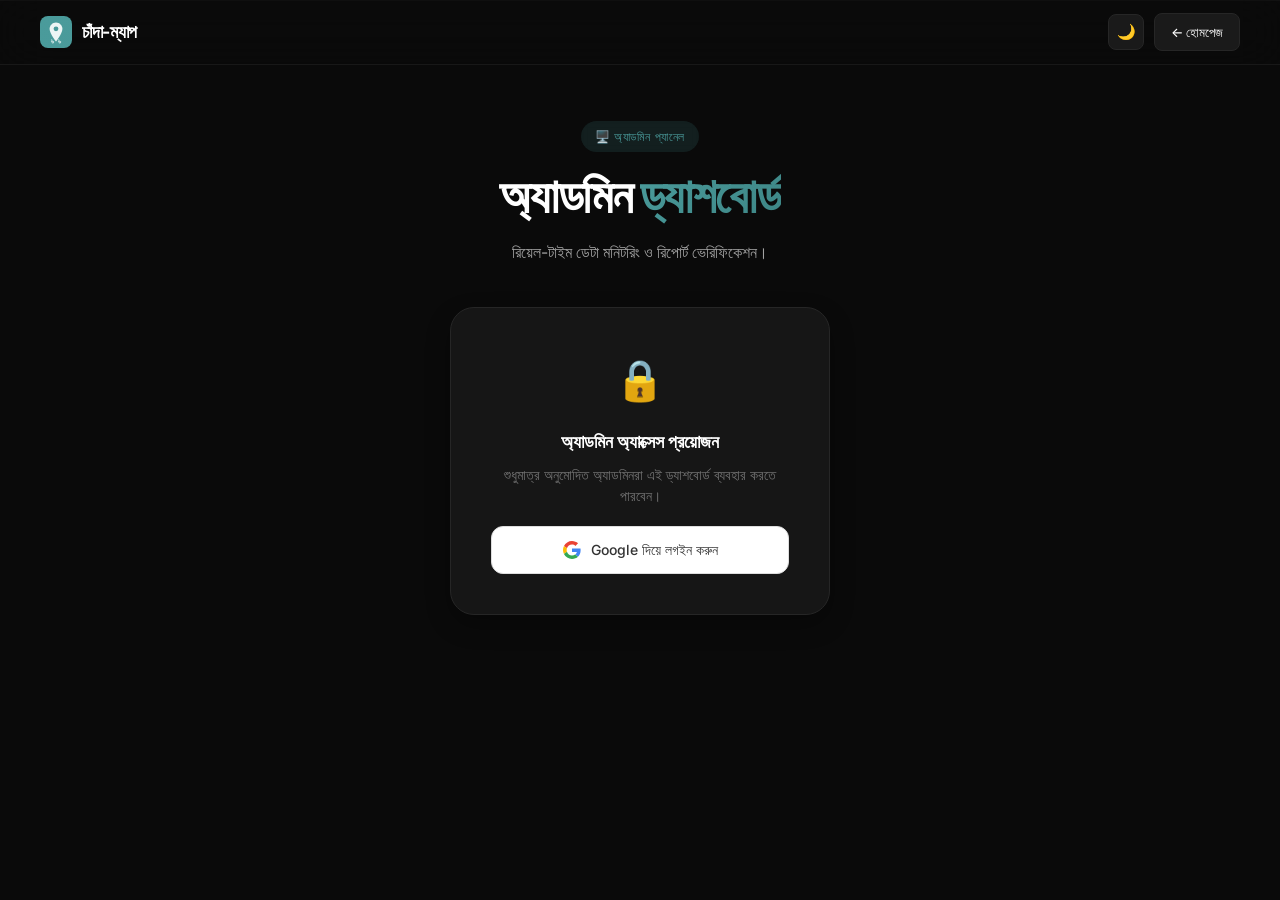
==== admin.html @ 6f2c5473 "feat: add 4 interactive satirical features + fix index.html URLs" ====
<!DOCTYPE html>
<html lang="bn" data-theme="dark">

<head>
    <meta charset="UTF-8">
    <meta name="viewport" content="width=device-width, initial-scale=1.0">
    <title>অ্যাডমিন ড্যাশবোর্ড | চাঁদা-ম্যাপ</title>
    <meta name="robots" content="noindex, nofollow">
    <link rel="stylesheet" href="styles.css">
    <link rel="icon"
        href="data:image/svg+xml,<svg xmlns='http://www.w3.org/2000/svg' viewBox='0 0 100 100'><text y='.9em' font-size='90'>📍</text></svg>">
</head>

<body>

    <!-- Nav -->
    <nav class="navbar" id="navbar">
        <div class="nav-inner">
            <a href="./" class="nav-logo">
                <svg class="brand-logo" width="32" height="32" viewBox="0 0 40 40" fill="none"
                    xmlns="http://www.w3.org/2000/svg">
                    <defs>
                        <linearGradient id="logoGrad" x1="0" y1="0" x2="40" y2="40">
                            <stop offset="0%" stop-color="#4a9b9b" />
                            <stop offset="100%" stop-color="#3d8585" />
                        </linearGradient>
                    </defs>
                    <rect width="40" height="40" rx="10" fill="url(#logoGrad)" />
                    <path d="M20 8C15.6 8 12 11.6 12 16c0 6 8 16 8 16s8-10 8-16c0-4.4-3.6-8-8-8z" fill="white"
                        opacity="0.9" />
                    <circle cx="20" cy="16" r="3" fill="url(#logoGrad)" />
                    <text x="14" y="35" font-family="Inter,sans-serif" font-size="10" font-weight="700" fill="white"
                        opacity="0.8">৳</text>
                    <text x="22" y="35" font-family="Inter,sans-serif" font-size="10" font-weight="700" fill="white"
                        opacity="0.8">৳</text>
                </svg>
                চাঁদা-ম্যাপ
            </a>
            <div class="nav-right">
                <button class="theme-toggle" id="themeToggle" title="থিম পরিবর্তন">🌙</button>
                <a href="./" class="btn-secondary" style="padding:8px 16px;font-size:13px">← হোমপেজ</a>
            </div>
        </div>
    </nav>

    <!-- Dashboard -->
    <section class="dashboard-section" id="dashboard" style="padding-top:120px">
        <div class="container">
            <div class="dashboard-header">
                <span class="section-tag">🖥️ অ্যাডমিন প্যানেল</span>
                <h1 class="section-title">অ্যাডমিন <span class="text-gradient">ড্যাশবোর্ড</span></h1>
                <p class="section-desc" style="margin:0 auto">রিয়েল-টাইম ডেটা মনিটরিং ও রিপোর্ট ভেরিফিকেশন।</p>
            </div>

            <!-- Auth Gate -->
            <div id="adminAuthOverlay" class="admin-auth-overlay">
                <div class="admin-auth-card">
                    <div class="admin-auth-icon">🔒</div>
                    <h3>অ্যাডমিন অ্যাক্সেস প্রয়োজন</h3>
                    <p>শুধুমাত্র অনুমোদিত অ্যাডমিনরা এই ড্যাশবোর্ড ব্যবহার করতে পারবেন।</p>
                    <button id="googleLoginBtn" class="btn-google">
                        <svg width="18" height="18" viewBox="0 0 48 48">
                            <path fill="#EA4335"
                                d="M24 9.5c3.54 0 6.71 1.22 9.21 3.6l6.85-6.85C35.9 2.38 30.47 0 24 0 14.62 0 6.51 5.38 2.56 13.22l7.98 6.19C12.43 13.72 17.74 9.5 24 9.5z" />
                            <path fill="#4285F4"
                                d="M46.98 24.55c0-1.57-.15-3.09-.38-4.55H24v9.02h12.94c-.58 2.96-2.26 5.48-4.78 7.18l7.73 6c4.51-4.18 7.09-10.36 7.09-17.65z" />
                            <path fill="#FBBC05"
                                d="M10.53 28.59c-.48-1.45-.76-2.99-.76-4.59s.27-3.14.76-4.59l-7.98-6.19C.92 16.46 0 20.12 0 24c0 3.88.92 7.54 2.56 10.78l7.97-6.19z" />
                            <path fill="#34A853"
                                d="M24 48c6.48 0 11.93-2.13 15.89-5.81l-7.73-6c-2.15 1.45-4.92 2.3-8.16 2.3-6.26 0-11.57-4.22-13.47-9.91l-7.98 6.19C6.51 42.62 14.62 48 24 48z" />
                        </svg>
                        Google দিয়ে লগইন করুন
                    </button>
                    <p id="adminAuthError" class="auth-error-msg"></p>
                </div>
            </div>

            <!-- Dashboard content -->
            <div class="dashboard-layout locked" id="dashboardLayout">
                <div class="dash-admin-bar">
                    <div class="admin-user-info" id="adminUserInfo">
                        <img id="adminAvatar" src="" alt="" class="admin-avatar">
                        <span id="adminName"></span>
                    </div>
                    <button id="adminLogoutBtn" class="btn-logout">🚪 লগআউট</button>
                </div>

                <div class="kpi-grid" id="kpiGrid">
                    <div class="kpi-card green">
                        <div class="kpi-label">মোট রিপোর্ট</div>
                        <div class="kpi-value" id="kpiTotal">০</div>
                    </div>
                    <div class="kpi-card yellow">
                        <div class="kpi-label">পেন্ডিং</div>
                        <div class="kpi-value" id="kpiPending">০</div>
                    </div>
                    <div class="kpi-card green">
                        <div class="kpi-label">অ্যাপ্রুভড</div>
                        <div class="kpi-value" id="kpiApproved">০</div>
                    </div>
                    <div class="kpi-card red">
                        <div class="kpi-label">রিজেক্টেড</div>
                        <div class="kpi-value" id="kpiRejected">০</div>
                    </div>
                </div>

                <div class="filter-tabs">
                    <button class="filter-tab active" data-filter="all">সবগুলো</button>
                    <button class="filter-tab" data-filter="pending">⏳ পেন্ডিং</button>
                    <button class="filter-tab" data-filter="approved">✅ অ্যাপ্রুভড</button>
                    <button class="filter-tab" data-filter="rejected">❌ রিজেক্টেড</button>
                </div>

                <div class="dash-table-wrapper">
                    <div class="dash-table-scroll">
                        <table class="dash-table" id="reportsTable">
                            <thead>
                                <tr>
                                    <th>সময়</th>
                                    <th>লোকেশন</th>
                                    <th>ধরন</th>
                                    <th>ডিমান্ড</th>
                                    <th>বিবরণ</th>
                                    <th>মুড</th>
                                    <th>স্ট্যাটাস</th>
                                    <th>অ্যাকশন</th>
                                </tr>
                            </thead>
                            <tbody id="reportsBody">
                                <tr>
                                    <td colspan="8" style="text-align:center;padding:40px;color:var(--text-tertiary)">
                                        ডেটা লোড হচ্ছে...</td>
                                </tr>
                            </tbody>
                        </table>
                    </div>
                </div>
            </div>
        </div>
    </section>

    <!-- Edit Modal -->
    <div class="modal-overlay" id="editModal">
        <div class="modal-card">
            <div class="modal-header">
                <h3>✏️ রিপোর্ট এডিট করুন</h3>
                <button class="modal-close" id="editModalClose">✕</button>
            </div>
            <form id="editForm">
                <input type="hidden" id="editId">
                <div class="form-group"><label>📍 লোকেশন</label><input type="text" id="editLocation" required></div>
                <div class="form-group"><label>👤 ধরন</label>
                    <select id="editType" required>
                        <option value="ট্রাফিক পুলিশ">ট্রাফিক পুলিশ</option>
                        <option value="পলিটিক্যাল ক্যাডার">পলিটিক্যাল ক্যাডার</option>
                        <option value="লোকাল সিন্ডিকেট">লোকাল সিন্ডিকেট</option>
                        <option value="পাতি মাস্তান">পাতি মাস্তান</option>
                    </select>
                </div>
                <div class="form-group"><label>💰 ডিমান্ড (BDT)</label><input type="number" id="editRate" min="0"
                        required></div>
                <div class="form-group"><label>📝 বিবরণ</label><textarea id="editDescription" rows="2"></textarea></div>
                <div class="form-group"><label>😤 মুড</label>
                    <select id="editMood" required>
                        <option value="green">🟢 গ্রিন</option>
                        <option value="yellow">🟡 ইয়েলো</option>
                        <option value="red">🔴 রেড</option>
                    </select>
                </div>
                <div class="form-group"><label>📋 স্ট্যাটাস</label>
                    <select id="editStatus" required>
                        <option value="pending">⏳ পেন্ডিং</option>
                        <option value="approved">✅ অ্যাপ্রুভড</option>
                        <option value="rejected">❌ রিজেক্টেড</option>
                    </select>
                </div>
                <div class="modal-actions">
                    <button type="button" class="btn-secondary" id="editCancelBtn">বাতিল</button>
                    <button type="submit" class="btn-primary">💾 সেভ করুন</button>
                </div>
            </form>
        </div>
    </div>

    <!-- Toast -->
    <div class="toast" id="toast"><span class="toast-icon">✅</span><span class="toast-msg" id="toastMsg">Success</span>
    </div>

    <!-- Firebase SDK -->
    <script src="https://www.gstatic.com/firebasejs/10.12.0/firebase-app-compat.js"></script>
    <script src="https://www.gstatic.com/firebasejs/10.12.0/firebase-auth-compat.js"></script>
    <script src="https://www.gstatic.com/firebasejs/10.12.0/firebase-firestore-compat.js"></script>
    <script src="firebase.js"></script>
    <script src="admin.js"></script>
</body>

</html>
---- styles.css ----
@import url('https://fonts.googleapis.com/css2?family=Inter:wght@300;400;500;600;700;800&display=swap');

/* ===== DESIGN TOKENS ===== */
:root {
    --bg-primary: #0a0a0a;
    --bg-secondary: #111111;
    --bg-tertiary: #1a1a1a;
    --bg-card: #161616;
    --bg-card-hover: #1e1e1e;
    --text-primary: #ffffff;
    --text-secondary: #a3a3a3;
    --text-tertiary: #737373;
    --accent: #4a9b9b;
    --accent-hover: #5fb3b3;
    --accent-dim: rgba(74, 155, 155, 0.15);
    --border: #262626;
    --border-hover: #404040;
    --gradient-primary: linear-gradient(135deg, #4a9b9b 0%, #3d8585 100%);
    --shadow-sm: 0 1px 2px rgba(0, 0, 0, 0.5);
    --shadow-md: 0 4px 12px rgba(0, 0, 0, 0.4);
    --shadow-lg: 0 10px 25px rgba(0, 0, 0, 0.3);
    --shadow-glow: 0 0 40px rgba(74, 155, 155, 0.15);
    --neon-green: #39ff14;
    --neon-green-dim: rgba(57, 255, 20, 0.12);
    --danger-red: #ff2d2d;
    --danger-red-dim: rgba(255, 45, 45, 0.12);
    --warning-yellow: #ffc107;
    --warning-yellow-dim: rgba(255, 193, 7, 0.12);
    --font-body: 'Inter', -apple-system, BlinkMacSystemFont, 'Segoe UI', sans-serif;
    --radius-sm: 8px;
    --radius-md: 12px;
    --radius-lg: 16px;
    --radius-xl: 24px;
    --transition: 300ms cubic-bezier(0.4, 0, 0.2, 1);
}

html[data-theme="light"] {
    --bg-primary: #f0f0f0;
    --bg-secondary: #e8e8e8;
    --bg-tertiary: #e0e0e0;
    --bg-card: #ffffff;
    --bg-card-hover: #f5f5f5;
    --text-primary: #1a1a1a;
    --text-secondary: #4a4a4a;
    --text-tertiary: #6b6b6b;
    --accent: #1a1a1a;
    --accent-hover: #333333;
    --accent-dim: rgba(26, 26, 26, 0.08);
    --border: #d0d0d0;
    --border-hover: #b0b0b0;
    --gradient-primary: linear-gradient(135deg, #1a1a1a 0%, #333333 100%);
    --shadow-sm: 0 1px 3px rgba(0, 0, 0, 0.06);
    --shadow-md: 0 4px 12px rgba(0, 0, 0, 0.08);
    --shadow-lg: 0 10px 30px rgba(0, 0, 0, 0.1);
    --shadow-glow: none;
    --neon-green: #0d9e00;
    --neon-green-dim: rgba(13, 158, 0, 0.1);
    --danger-red: #d32f2f;
    --danger-red-dim: rgba(211, 47, 47, 0.1);
    --warning-yellow: #e6a800;
    --warning-yellow-dim: rgba(230, 168, 0, 0.1);
}

/* ===== RESET ===== */
*,
*::before,
*::after {
    margin: 0;
    padding: 0;
    box-sizing: border-box
}

html {
    scroll-behavior: smooth;
    overflow-x: hidden
}

body {
    font-family: var(--font-body);
    background: var(--bg-primary);
    color: var(--text-primary);
    line-height: 1.6;
    -webkit-font-smoothing: antialiased;
    overflow-x: hidden;
    transition: background var(--transition), color var(--transition)
}

a {
    color: var(--accent);
    text-decoration: none;
    transition: color var(--transition)
}

a:hover {
    color: var(--accent-hover)
}

img {
    max-width: 100%;
    height: auto;
    display: block
}

::-webkit-scrollbar {
    width: 6px
}

::-webkit-scrollbar-track {
    background: transparent
}

::-webkit-scrollbar-thumb {
    background: var(--border);
    border-radius: 3px
}

::selection {
    background: var(--accent);
    color: white
}

/* ===== SCROLL REVEAL ===== */
.reveal {
    opacity: 0;
    transform: translateY(30px);
    transition: opacity 0.7s cubic-bezier(0.16, 1, 0.3, 1), transform 0.7s cubic-bezier(0.16, 1, 0.3, 1)
}

.reveal.revealed {
    opacity: 1;
    transform: translateY(0)
}

.reveal-delay-1 {
    transition-delay: 0.1s
}

.reveal-delay-2 {
    transition-delay: 0.2s
}

.reveal-delay-3 {
    transition-delay: 0.3s
}

.reveal-delay-4 {
    transition-delay: 0.4s
}

/* ===== UTILITY ===== */
.container {
    max-width: 1200px;
    margin: 0 auto;
    padding: 0 24px
}

@media(min-width:768px) {
    .container {
        padding: 0 48px
    }
}

@media(min-width:1024px) {
    .container {
        padding: 0 64px
    }
}

.section-tag {
    display: inline-block;
    padding: 6px 14px;
    font-size: 12px;
    font-weight: 500;
    color: var(--accent);
    background: var(--accent-dim);
    border-radius: 20px;
    text-transform: uppercase;
    letter-spacing: .05em;
    margin-bottom: 16px;
    backdrop-filter: blur(4px)
}

.section-title {
    font-size: clamp(24px, 5vw, 48px);
    font-weight: 700;
    line-height: 1.15;
    letter-spacing: -.03em;
    color: var(--text-primary);
    margin-bottom: 16px
}

.section-desc {
    font-size: 16px;
    color: var(--text-secondary);
    max-width: 600px;
    line-height: 1.7
}

.text-gradient {
    background: var(--gradient-primary);
    -webkit-background-clip: text;
    -webkit-text-fill-color: transparent;
    background-clip: text
}

.glow-text-green {
    color: var(--neon-green)
}

.glow-text-red {
    color: var(--danger-red)
}

/* ===== NAVIGATION ===== */
.navbar {
    position: fixed;
    top: 0;
    left: 0;
    width: 100%;
    z-index: 1000;
    padding: 0 24px;
    background: rgba(10, 10, 10, 0.6);
    backdrop-filter: blur(24px);
    -webkit-backdrop-filter: blur(24px);
    border-bottom: 1px solid rgba(255, 255, 255, 0.06);
    transition: all var(--transition)
}

html[data-theme="light"] .navbar {
    background: rgba(240, 240, 240, 0.7);
    border-bottom-color: rgba(0, 0, 0, 0.06)
}

.navbar.scrolled {
    background: rgba(10, 10, 10, 0.92);
    border-bottom-color: var(--border)
}

html[data-theme="light"] .navbar.scrolled {
    background: rgba(240, 240, 240, 0.92)
}

.nav-inner {
    max-width: 1200px;
    margin: 0 auto;
    display: flex;
    align-items: center;
    justify-content: space-between;
    height: 64px
}

.nav-logo {
    font-size: 18px;
    font-weight: 700;
    color: var(--text-primary);
    display: flex;
    align-items: center;
    gap: 10px;
    letter-spacing: -.02em;
    transition: opacity var(--transition)
}

.nav-logo:hover {
    opacity: 0.8;
    color: var(--text-primary)
}

.brand-logo {
    flex-shrink: 0
}

.nav-links {
    display: flex;
    align-items: center;
    gap: 24px;
    list-style: none
}

.nav-links a {
    font-size: 14px;
    font-weight: 500;
    color: var(--text-secondary);
    position: relative;
    padding: 4px 0;
    transition: color var(--transition)
}

.nav-links a::after {
    content: '';
    position: absolute;
    left: 0;
    bottom: -2px;
    width: 0;
    height: 2px;
    background: var(--accent);
    border-radius: 1px;
    transition: width 0.3s cubic-bezier(0.16, 1, 0.3, 1)
}

.nav-links a:hover {
    color: var(--text-primary)
}

.nav-links a:hover::after {
    width: 100%
}

.nav-right {
    display: flex;
    align-items: center;
    gap: 10px
}

.nav-cta {
    display: inline-flex;
    align-items: center;
    gap: 8px;
    font-size: 13px;
    font-weight: 500;
    color: white;
    background: var(--gradient-primary);
    padding: 9px 18px;
    border-radius: 8px;
    border: none;
    cursor: pointer;
    transition: all var(--transition);
    box-shadow: var(--shadow-glow)
}

.nav-cta:hover {
    transform: translateY(-1px);
    box-shadow: 0 0 50px rgba(74, 155, 155, 0.25);
    color: white
}

.nav-cta-outline {
    display: flex;
    align-items: center;
    justify-content: center;
    width: 36px;
    height: 36px;
    border-radius: 8px;
    font-size: 14px;
    background: var(--bg-tertiary);
    border: 1px solid var(--border);
    color: var(--text-secondary);
    transition: all var(--transition);
    text-decoration: none
}

.nav-cta-outline:hover {
    background: var(--bg-card-hover);
    border-color: var(--accent);
    color: var(--accent)
}

.theme-toggle {
    display: flex;
    align-items: center;
    justify-content: center;
    width: 36px;
    height: 36px;
    background: var(--bg-tertiary);
    border: 1px solid var(--border);
    border-radius: 8px;
    color: var(--text-secondary);
    cursor: pointer;
    transition: all 200ms ease;
    font-size: 15px
}

.theme-toggle:hover {
    background: var(--bg-card-hover);
    border-color: var(--border-hover);
    color: var(--text-primary);
    transform: rotate(15deg)
}

.hamburger {
    display: none;
    flex-direction: column;
    gap: 5px;
    cursor: pointer;
    padding: 4px;
    background: none;
    border: none
}

.hamburger span {
    width: 20px;
    height: 2px;
    background: var(--text-primary);
    border-radius: 2px;
    transition: all var(--transition)
}

.hamburger.active span:nth-child(1) {
    transform: rotate(45deg) translate(5px, 5px)
}

.hamburger.active span:nth-child(2) {
    opacity: 0
}

.hamburger.active span:nth-child(3) {
    transform: rotate(-45deg) translate(5px, -5px)
}

/* ===== HERO ===== */
.hero {
    min-height: 100vh;
    display: flex;
    align-items: center;
    padding: 100px 0 64px;
    position: relative;
    overflow: hidden
}

.hero::before {
    content: '';
    position: absolute;
    top: -50%;
    right: -30%;
    width: 600px;
    height: 600px;
    background: radial-gradient(circle, rgba(74, 155, 155, 0.08) 0%, transparent 70%);
    pointer-events: none
}

.hero .container {
    display: grid;
    grid-template-columns: 1fr 1fr;
    gap: 48px;
    align-items: center
}

.hero-content {
    max-width: 560px
}

.hero-badge {
    display: inline-flex;
    align-items: center;
    gap: 8px;
    font-size: 13px;
    font-weight: 500;
    color: var(--danger-red);
    background: var(--danger-red-dim);
    padding: 6px 14px;
    border-radius: 20px;
    margin-bottom: 24px;
    border: 1px solid rgba(255, 45, 45, 0.15)
}

.hero-badge::before {
    content: '';
    width: 8px;
    height: 8px;
    background: var(--danger-red);
    border-radius: 50%;
    animation: pulse 2s ease-in-out infinite
}

@keyframes pulse {

    0%,
    100% {
        opacity: 1;
        transform: scale(1)
    }

    50% {
        opacity: .4;
        transform: scale(0.8)
    }
}

.hero-title {
    font-size: clamp(26px, 4.5vw, 50px);
    font-weight: 700;
    line-height: 1.12;
    letter-spacing: -.03em;
    color: var(--text-primary);
    margin-bottom: 20px
}

.hero-title .highlight {
    color: var(--accent);
    position: relative
}

.hero-subtitle {
    font-size: 15px;
    color: var(--text-secondary);
    line-height: 1.8;
    margin-bottom: 32px
}

.hero-actions {
    display: flex;
    gap: 12px;
    flex-wrap: wrap
}

.btn-primary {
    display: inline-flex;
    align-items: center;
    gap: 8px;
    font-size: 14px;
    font-weight: 500;
    color: white;
    background: var(--gradient-primary);
    padding: 13px 26px;
    border-radius: 8px;
    border: none;
    cursor: pointer;
    transition: all var(--transition);
    box-shadow: var(--shadow-glow);
    position: relative;
    overflow: hidden
}

.btn-primary::before {
    content: '';
    position: absolute;
    inset: 0;
    background: linear-gradient(135deg, rgba(255, 255, 255, 0.15) 0%, transparent 50%);
    opacity: 0;
    transition: opacity var(--transition)
}

.btn-primary:hover::before {
    opacity: 1
}

.btn-primary:hover {
    transform: translateY(-2px);
    box-shadow: 0 0 50px rgba(74, 155, 155, 0.3);
    color: white
}

.btn-primary:active {
    transform: translateY(0)
}

.btn-secondary {
    display: inline-flex;
    align-items: center;
    gap: 8px;
    font-size: 14px;
    font-weight: 500;
    color: var(--text-primary);
    background: var(--bg-tertiary);
    padding: 13px 26px;
    border-radius: 8px;
    border: 1px solid var(--border);
    cursor: pointer;
    transition: all var(--transition)
}

.btn-secondary:hover {
    background: var(--bg-card-hover);
    border-color: var(--border-hover);
    transform: translateY(-1px)
}

.btn-secondary:active {
    transform: translateY(0)
}

.hero-visual {
    position: relative;
    display: flex;
    justify-content: center;
    align-items: center
}

.hero-image-wrapper {
    position: relative;
    border-radius: var(--radius-xl);
    overflow: hidden;
    border: 1px solid var(--border);
    box-shadow: var(--shadow-lg);
    animation: floatImage 6s ease-in-out infinite;
    will-change: transform
}

@keyframes floatImage {

    0%,
    100% {
        transform: translateY(0)
    }

    50% {
        transform: translateY(-10px)
    }
}

.hero-image-wrapper img {
    width: 100%;
    border-radius: var(--radius-xl);
    transition: transform 0.5s ease
}

.hero-image-wrapper:hover img {
    transform: scale(1.02)
}

.hero-image-wrapper::after {
    content: '';
    position: absolute;
    inset: 0;
    background: linear-gradient(180deg, transparent 50%, var(--bg-primary) 100%);
    pointer-events: none
}

.hero-stats {
    display: flex;
    gap: 24px;
    margin-top: 32px;
    padding-top: 24px;
    border-top: 1px solid var(--border);
    flex-wrap: wrap
}

.hero-stat {
    text-align: left
}

.hero-stat .stat-value {
    font-size: 24px;
    font-weight: 700;
    color: var(--accent);
    font-variant-numeric: tabular-nums
}

.hero-stat .stat-label {
    font-size: 12px;
    color: var(--text-tertiary);
    margin-top: 4px
}

/* ===== MAP ===== */
.map-section {
    padding: 80px 0;
    border-top: 1px solid var(--border)
}

.map-section .container {
    text-align: center
}

.map-search-bar {
    display: flex;
    gap: 10px;
    max-width: 500px;
    margin: 24px auto 0;
    position: relative
}

.map-search-bar input {
    flex: 1;
    padding: 12px 16px 12px 40px;
    background: var(--bg-card);
    border: 1px solid var(--border);
    border-radius: var(--radius-md);
    color: var(--text-primary);
    font-family: var(--font-body);
    font-size: 14px;
    outline: none;
    transition: all var(--transition)
}

.map-search-bar input:focus {
    border-color: var(--accent);
    box-shadow: 0 0 0 3px var(--accent-dim)
}

.map-search-bar::before {
    content: '🔍';
    position: absolute;
    left: 14px;
    top: 50%;
    transform: translateY(-50%);
    font-size: 14px;
    z-index: 1;
    pointer-events: none
}

.map-search-bar button {
    padding: 12px 20px;
    background: var(--gradient-primary);
    color: white;
    border: none;
    border-radius: var(--radius-md);
    font-family: var(--font-body);
    font-size: 13px;
    font-weight: 500;
    cursor: pointer;
    transition: all var(--transition);
    white-space: nowrap
}

.map-search-bar button:hover {
    transform: translateY(-1px)
}

.search-results {
    position: absolute;
    top: calc(100% + 4px);
    left: 0;
    right: 0;
    background: var(--bg-card);
    border: 1px solid var(--border);
    border-radius: var(--radius-md);
    max-height: 200px;
    overflow-y: auto;
    display: none;
    z-index: 10;
    box-shadow: var(--shadow-lg)
}

.search-results.show {
    display: block
}

.search-result-item {
    padding: 10px 16px;
    font-size: 13px;
    color: var(--text-secondary);
    cursor: pointer;
    display: flex;
    align-items: center;
    gap: 8px;
    transition: background var(--transition);
    border-bottom: 1px solid var(--border)
}

.search-result-item:last-child {
    border-bottom: none
}

.search-result-item:hover {
    background: var(--bg-card-hover);
    color: var(--text-primary)
}

.search-result-item .mood-dot {
    width: 8px;
    height: 8px;
    border-radius: 50%;
    flex-shrink: 0
}

.map-wrapper {
    margin-top: 24px;
    border-radius: var(--radius-xl);
    overflow: hidden;
    border: 1px solid var(--border);
    box-shadow: var(--shadow-lg);
    height: 500px;
    position: relative
}

.map-wrapper #liveMap {
    width: 100%;
    height: 100%
}

.map-legend {
    display: flex;
    justify-content: center;
    gap: 20px;
    margin-top: 16px;
    flex-wrap: wrap
}

.legend-item {
    display: flex;
    align-items: center;
    gap: 8px;
    font-size: 12px;
    color: var(--text-tertiary)
}

.legend-dot {
    width: 10px;
    height: 10px;
    border-radius: 50%
}

.legend-dot.red {
    background: var(--danger-red)
}

.legend-dot.yellow {
    background: var(--warning-yellow)
}

.legend-dot.green {
    background: var(--neon-green)
}

/* ===== FEATURES ===== */
.features {
    padding: 80px 0;
    border-top: 1px solid var(--border)
}

.features .container {
    text-align: center
}

.features-grid {
    display: grid;
    grid-template-columns: repeat(4, 1fr);
    gap: 16px;
    margin-top: 48px
}

.feature-card {
    background: var(--bg-card);
    border: 1px solid var(--border);
    border-radius: var(--radius-lg);
    padding: 28px 20px;
    text-align: left;
    transition: all 0.4s cubic-bezier(0.16, 1, 0.3, 1);
    position: relative;
    overflow: hidden
}

.feature-card::before {
    content: '';
    position: absolute;
    top: 0;
    left: 0;
    right: 0;
    height: 2px;
    background: transparent;
    transition: background var(--transition)
}

.feature-card:hover {
    background: var(--bg-card-hover);
    border-color: var(--border-hover);
    transform: translateY(-6px);
    box-shadow: var(--shadow-md)
}

.feature-card:hover::before {
    background: var(--gradient-primary)
}

.feature-icon {
    width: 44px;
    height: 44px;
    border-radius: var(--radius-md);
    display: flex;
    align-items: center;
    justify-content: center;
    font-size: 1.2rem;
    margin-bottom: 14px;
    transition: transform var(--transition)
}

.feature-card:hover .feature-icon {
    transform: scale(1.1)
}

.feature-icon.green {
    background: var(--neon-green-dim);
    color: var(--neon-green)
}

.feature-icon.red {
    background: var(--danger-red-dim);
    color: var(--danger-red)
}

.feature-icon.yellow {
    background: var(--warning-yellow-dim);
    color: var(--warning-yellow)
}

.feature-card h3 {
    font-size: 15px;
    font-weight: 600;
    color: var(--text-primary);
    margin-bottom: 8px
}

.feature-card p {
    font-size: 13px;
    color: var(--text-secondary);
    line-height: 1.6
}

.feature-card .feature-example {
    margin-top: 12px;
    padding: 8px 12px;
    background: var(--bg-tertiary);
    border-left: 3px solid var(--accent);
    border-radius: 0 var(--radius-sm) var(--radius-sm) 0;
    font-size: 12px;
    color: var(--accent);
    font-style: italic
}

/* ===== REPORT FORM ===== */
.report-section {
    padding: 80px 0;
    border-top: 1px solid var(--border)
}

.report-section .container {
    max-width: 720px
}

.report-form-wrapper {
    margin-top: 40px;
    background: var(--bg-card);
    border: 1px solid var(--border);
    border-radius: var(--radius-xl);
    padding: 40px;
    position: relative;
    overflow: hidden;
    transition: box-shadow var(--transition)
}

.report-form-wrapper:hover {
    box-shadow: var(--shadow-md)
}

.report-form-wrapper::before {
    content: '';
    position: absolute;
    top: 0;
    left: 0;
    right: 0;
    height: 3px;
    background: var(--gradient-primary)
}

.form-group {
    margin-bottom: 24px
}

.form-group label {
    display: block;
    font-size: 12px;
    font-weight: 600;
    letter-spacing: .04em;
    text-transform: uppercase;
    color: var(--text-tertiary);
    margin-bottom: 8px
}

.form-group input[type="text"],
.form-group input[type="number"],
.form-group select,
.form-group textarea {
    width: 100%;
    padding: 12px 16px;
    background: var(--bg-tertiary);
    border: 1px solid var(--border);
    border-radius: var(--radius-md);
    color: var(--text-primary);
    font-family: var(--font-body);
    font-size: 15px;
    transition: all var(--transition);
    outline: none;
    resize: vertical
}

.form-group input:focus,
.form-group select:focus,
.form-group textarea:focus {
    border-color: var(--accent);
    box-shadow: 0 0 0 3px var(--accent-dim);
    background: var(--bg-secondary)
}

.form-group select {
    appearance: none;
    background-image: url("data:image/svg+xml,%3Csvg xmlns='http://www.w3.org/2000/svg' width='12' height='12' fill='%239898a8' viewBox='0 0 16 16'%3E%3Cpath d='M1.5 5.5l6.5 6.5 6.5-6.5'/%3E%3C/svg%3E");
    background-repeat: no-repeat;
    background-position: right 16px center;
    padding-right: 40px;
    cursor: pointer
}

.form-group select option {
    background: var(--bg-secondary);
    color: var(--text-primary)
}

.radio-group {
    display: flex;
    gap: 10px;
    flex-wrap: wrap
}

.radio-option {
    flex: 1;
    min-width: 100px
}

.radio-option input[type="radio"] {
    display: none
}

.radio-option label {
    display: flex;
    align-items: center;
    justify-content: center;
    gap: 6px;
    padding: 10px 14px;
    background: var(--bg-tertiary);
    border: 1px solid var(--border);
    border-radius: var(--radius-md);
    cursor: pointer;
    transition: all var(--transition);
    font-size: 14px;
    font-weight: 500;
    text-transform: none;
    letter-spacing: 0
}

.radio-option input:checked+label.mood-green {
    background: var(--neon-green-dim);
    border-color: var(--neon-green);
    color: var(--neon-green)
}

.radio-option input:checked+label.mood-yellow {
    background: var(--warning-yellow-dim);
    border-color: var(--warning-yellow);
    color: var(--warning-yellow)
}

.radio-option input:checked+label.mood-red {
    background: var(--danger-red-dim);
    border-color: var(--danger-red);
    color: var(--danger-red)
}

.btn-submit {
    width: 100%;
    padding: 14px;
    font-size: 14px;
    font-weight: 600;
    color: white;
    background: var(--gradient-primary);
    border: none;
    border-radius: var(--radius-md);
    cursor: pointer;
    transition: all var(--transition);
    box-shadow: var(--shadow-glow);
    margin-top: 8px;
    position: relative;
    overflow: hidden
}

.btn-submit::before {
    content: '';
    position: absolute;
    inset: 0;
    background: linear-gradient(135deg, rgba(255, 255, 255, 0.15), transparent);
    opacity: 0;
    transition: opacity var(--transition)
}

.btn-submit:hover::before {
    opacity: 1
}

.btn-submit:hover {
    transform: translateY(-2px)
}

.btn-submit:active {
    transform: translateY(0)
}

.btn-submit:disabled {
    opacity: 0.6;
    cursor: not-allowed;
    transform: none
}

/* ===== ENTERPRISE ===== */
.enterprise {
    padding: 80px 0;
    border-top: 1px solid var(--border)
}

.enterprise .container {
    text-align: center
}

.enterprise-content {
    max-width: 600px;
    margin: 0 auto 40px
}

.enterprise-content .section-desc {
    margin: 0 auto
}

.pricing-card {
    max-width: 440px;
    margin: 0 auto;
    background: var(--bg-card);
    border: 1px solid var(--danger-red);
    border-radius: var(--radius-xl);
    padding: 36px 32px;
    position: relative;
    overflow: hidden;
    transition: all 0.4s cubic-bezier(0.16, 1, 0.3, 1)
}

.pricing-card:hover {
    transform: translateY(-6px);
    box-shadow: 0 20px 40px rgba(255, 45, 45, 0.1)
}

.pricing-card::before {
    content: '';
    position: absolute;
    top: 0;
    left: 0;
    right: 0;
    height: 3px;
    background: linear-gradient(90deg, var(--danger-red), #ff6b35, var(--danger-red))
}

.pricing-badge {
    display: inline-flex;
    align-items: center;
    gap: 6px;
    font-size: 11px;
    font-weight: 600;
    letter-spacing: .05em;
    color: var(--danger-red);
    background: var(--danger-red-dim);
    padding: 6px 14px;
    border-radius: 20px;
    margin-bottom: 16px
}

.pricing-card h3 {
    font-size: 20px;
    font-weight: 600;
    color: var(--text-primary);
    margin-bottom: 8px
}

.pricing-card .price {
    font-size: 34px;
    font-weight: 700;
    color: var(--danger-red);
    margin-bottom: 20px
}

.pricing-card .price span {
    font-size: 14px;
    font-weight: 400;
    color: var(--text-tertiary)
}

.pricing-features {
    list-style: none;
    text-align: left;
    margin-bottom: 24px
}

.pricing-features li {
    display: flex;
    align-items: flex-start;
    gap: 10px;
    padding: 8px 0;
    font-size: 14px;
    color: var(--text-secondary);
    border-bottom: 1px solid var(--border)
}

.pricing-features li:last-child {
    border-bottom: none
}

.pricing-features li .check {
    color: var(--danger-red);
    font-weight: 700;
    flex-shrink: 0
}

.btn-enterprise {
    width: 100%;
    padding: 14px;
    font-size: 14px;
    font-weight: 500;
    color: white;
    background: linear-gradient(135deg, var(--danger-red), #cc0000);
    border: none;
    border-radius: var(--radius-md);
    cursor: pointer;
    transition: all var(--transition)
}

.btn-enterprise:hover {
    transform: translateY(-2px)
}

/* ===== ADMIN DASHBOARD ===== */
.dashboard-section {
    padding: 80px 0;
    border-top: 1px solid var(--border)
}

.dashboard-header {
    text-align: center;
    padding-bottom: 40px
}

.admin-auth-overlay {
    display: flex;
    align-items: center;
    justify-content: center;
    min-height: 300px
}

.admin-auth-overlay.authenticated {
    display: none
}

.admin-auth-card {
    background: var(--bg-card);
    border: 1px solid var(--border);
    border-radius: var(--radius-xl);
    padding: 40px;
    text-align: center;
    max-width: 380px;
    width: 100%;
    box-shadow: var(--shadow-lg)
}

.admin-auth-icon {
    font-size: 2.5rem;
    margin-bottom: 16px
}

.admin-auth-card h3 {
    font-size: 18px;
    font-weight: 600;
    color: var(--text-primary);
    margin-bottom: 8px
}

.admin-auth-card>p {
    font-size: 14px;
    color: var(--text-tertiary);
    margin-bottom: 20px;
    line-height: 1.5
}

.btn-google {
    display: flex;
    align-items: center;
    justify-content: center;
    gap: 10px;
    width: 100%;
    padding: 14px;
    background: white;
    color: #333;
    font-family: var(--font-body);
    font-size: 14px;
    font-weight: 500;
    border: 1px solid #ddd;
    border-radius: var(--radius-md);
    cursor: pointer;
    transition: all var(--transition)
}

.btn-google:hover {
    background: #f5f5f5;
    box-shadow: var(--shadow-md);
    transform: translateY(-1px)
}

.auth-error-msg {
    color: var(--danger-red);
    font-size: 13px;
    margin-top: 12px;
    display: none
}

.dashboard-layout {
    margin-top: 24px
}

.dashboard-layout.locked {
    display: none !important
}

.dash-admin-bar {
    display: flex;
    align-items: center;
    justify-content: space-between;
    padding: 14px 20px;
    background: var(--bg-card);
    border: 1px solid var(--border);
    border-radius: var(--radius-md);
    margin-bottom: 20px
}

.admin-user-info {
    display: flex;
    align-items: center;
    gap: 10px;
    font-size: 14px;
    font-weight: 500;
    color: var(--text-primary)
}

.admin-avatar {
    width: 32px;
    height: 32px;
    border-radius: 50%;
    border: 2px solid var(--accent)
}

.btn-logout {
    font-size: 13px;
    font-weight: 500;
    padding: 8px 16px;
    border-radius: var(--radius-sm);
    cursor: pointer;
    transition: all var(--transition);
    background: var(--danger-red-dim);
    color: var(--danger-red);
    border: 1px solid transparent;
    font-family: var(--font-body)
}

.btn-logout:hover {
    background: var(--danger-red);
    color: white
}

.kpi-grid {
    display: grid;
    grid-template-columns: repeat(4, 1fr);
    gap: 14px;
    margin-bottom: 20px
}

.kpi-card {
    background: var(--bg-card);
    border: 1px solid var(--border);
    border-radius: var(--radius-md);
    padding: 20px;
    position: relative;
    overflow: hidden;
    transition: all var(--transition)
}

.kpi-card:hover {
    transform: translateY(-2px)
}

.kpi-card::after {
    content: '';
    position: absolute;
    top: 0;
    left: 0;
    right: 0;
    height: 3px
}

.kpi-card.green::after {
    background: var(--neon-green)
}

.kpi-card.red::after {
    background: var(--danger-red)
}

.kpi-card.yellow::after {
    background: var(--warning-yellow)
}

.kpi-label {
    font-size: 11px;
    font-weight: 500;
    color: var(--text-tertiary);
    letter-spacing: .04em;
    margin-bottom: 8px;
    text-transform: uppercase
}

.kpi-value {
    font-size: 26px;
    font-weight: 700;
    font-variant-numeric: tabular-nums
}

.kpi-card.green .kpi-value {
    color: var(--neon-green)
}

.kpi-card.red .kpi-value {
    color: var(--danger-red)
}

.kpi-card.yellow .kpi-value {
    color: var(--warning-yellow)
}

.filter-tabs {
    display: flex;
    gap: 8px;
    margin-bottom: 16px;
    flex-wrap: wrap
}

.filter-tab {
    font-size: 13px;
    font-weight: 500;
    padding: 8px 16px;
    border-radius: 20px;
    border: 1px solid var(--border);
    background: var(--bg-card);
    color: var(--text-secondary);
    cursor: pointer;
    transition: all var(--transition);
    font-family: var(--font-body)
}

.filter-tab:hover {
    border-color: var(--border-hover);
    color: var(--text-primary)
}

.filter-tab.active {
    background: var(--accent-dim);
    border-color: var(--accent);
    color: var(--accent)
}

.dash-table-wrapper {
    background: var(--bg-card);
    border: 1px solid var(--border);
    border-radius: var(--radius-md);
    overflow: hidden
}

.dash-table-scroll {
    overflow-x: auto;
    -webkit-overflow-scrolling: touch
}

.dash-table {
    width: 100%;
    border-collapse: collapse;
    min-width: 700px
}

.dash-table th {
    font-size: 11px;
    font-weight: 600;
    letter-spacing: .05em;
    color: var(--text-tertiary);
    text-align: left;
    padding: 12px 14px;
    background: var(--bg-tertiary);
    border-bottom: 1px solid var(--border);
    text-transform: uppercase;
    white-space: nowrap
}

.dash-table td {
    font-size: 13px;
    color: var(--text-secondary);
    padding: 10px 14px;
    border-bottom: 1px solid var(--border);
    vertical-align: middle;
    white-space: nowrap
}

.dash-table tr:last-child td {
    border-bottom: none
}

.dash-table tr:hover td {
    background: var(--bg-card-hover)
}

.mood-badge {
    display: inline-flex;
    align-items: center;
    gap: 4px;
    font-size: 11px;
    font-weight: 600;
    padding: 3px 8px;
    border-radius: 20px
}

.mood-badge.green {
    background: var(--neon-green-dim);
    color: var(--neon-green)
}

.mood-badge.yellow {
    background: var(--warning-yellow-dim);
    color: var(--warning-yellow)
}

.mood-badge.red {
    background: var(--danger-red-dim);
    color: var(--danger-red)
}

.status-badge {
    display: inline-flex;
    align-items: center;
    gap: 4px;
    font-size: 11px;
    font-weight: 600;
    padding: 3px 8px;
    border-radius: 20px
}

.status-pending {
    background: var(--warning-yellow-dim);
    color: var(--warning-yellow)
}

.status-approved {
    background: var(--neon-green-dim);
    color: var(--neon-green)
}

.status-rejected {
    background: var(--danger-red-dim);
    color: var(--danger-red)
}

.table-actions {
    display: flex;
    gap: 4px
}

.btn-verify,
.btn-reject,
.btn-edit,
.btn-delete {
    font-size: 13px;
    padding: 5px 7px;
    border-radius: 6px;
    cursor: pointer;
    transition: all var(--transition);
    border: 1px solid transparent;
    background: var(--bg-tertiary);
    line-height: 1
}

.btn-verify:hover {
    background: var(--neon-green);
    color: var(--bg-primary)
}

.btn-reject:hover {
    background: var(--danger-red);
    color: white
}

.btn-edit:hover {
    background: var(--accent);
    color: white
}

.btn-delete:hover {
    background: var(--danger-red);
    color: white
}

/* ===== EDIT MODAL ===== */
.modal-overlay {
    position: fixed;
    inset: 0;
    background: rgba(0, 0, 0, 0.6);
    backdrop-filter: blur(10px);
    z-index: 2000;
    display: none;
    align-items: center;
    justify-content: center;
    padding: 20px;
    opacity: 0;
    transition: opacity 0.3s ease
}

.modal-overlay.open {
    display: flex;
    opacity: 1
}

.modal-card {
    background: var(--bg-card);
    border: 1px solid var(--border);
    border-radius: var(--radius-xl);
    padding: 32px;
    max-width: 440px;
    width: 100%;
    max-height: 90vh;
    overflow-y: auto;
    box-shadow: var(--shadow-lg);
    transform: scale(0.95);
    transition: transform 0.3s cubic-bezier(0.16, 1, 0.3, 1)
}

.modal-overlay.open .modal-card {
    transform: scale(1)
}

.modal-header {
    display: flex;
    align-items: center;
    justify-content: space-between;
    margin-bottom: 24px
}

.modal-header h3 {
    font-size: 17px;
    font-weight: 600;
    color: var(--text-primary)
}

.modal-close {
    font-size: 16px;
    width: 32px;
    height: 32px;
    display: flex;
    align-items: center;
    justify-content: center;
    border: none;
    background: var(--bg-tertiary);
    color: var(--text-secondary);
    border-radius: 8px;
    cursor: pointer;
    transition: all var(--transition)
}

.modal-close:hover {
    background: var(--danger-red);
    color: white
}

.modal-actions {
    display: flex;
    gap: 12px;
    margin-top: 24px
}

.modal-actions .btn-primary,
.modal-actions .btn-secondary {
    flex: 1;
    justify-content: center
}

/* ===== FOOTER ===== */
.site-footer {
    padding: 64px 0 0;
    background: var(--bg-secondary);
    border-top: 1px solid var(--border)
}

.footer-top {
    display: grid;
    grid-template-columns: 1.5fr 1fr 1fr 1fr;
    gap: 40px;
    padding-bottom: 40px;
    border-bottom: 1px solid var(--border)
}

.footer-brand .footer-logo {
    font-size: 17px;
    font-weight: 700;
    color: var(--text-primary);
    margin-bottom: 12px;
    display: flex;
    align-items: center;
    gap: 8px
}

.footer-brand p {
    font-size: 13px;
    color: var(--text-tertiary);
    line-height: 1.6;
    max-width: 260px
}

.footer-col h4 {
    font-size: 11px;
    font-weight: 600;
    letter-spacing: .06em;
    color: var(--text-primary);
    margin-bottom: 14px;
    text-transform: uppercase
}

.footer-col ul {
    list-style: none
}

.footer-col ul li {
    margin-bottom: 6px
}

.footer-col ul li a {
    font-size: 13px;
    color: var(--text-tertiary);
    transition: color var(--transition)
}

.footer-col ul li a:hover {
    color: var(--accent)
}

.footer-bottom {
    padding: 20px 0;
    display: flex;
    align-items: center;
    justify-content: space-between;
    flex-wrap: wrap;
    gap: 12px
}

.footer-disclaimer {
    font-size: 12px;
    color: var(--text-tertiary);
    font-style: italic;
    max-width: 500px;
    line-height: 1.5
}

.footer-disclaimer strong {
    color: var(--danger-red)
}

.footer-copy {
    font-size: 11px;
    color: var(--text-tertiary)
}

/* ===== TOAST ===== */
.toast {
    position: fixed;
    bottom: 24px;
    right: 24px;
    background: var(--bg-card);
    border: 1px solid var(--accent);
    border-radius: var(--radius-md);
    padding: 12px 20px;
    display: flex;
    align-items: center;
    gap: 10px;
    z-index: 9999;
    box-shadow: var(--shadow-lg);
    transform: translateY(100px);
    opacity: 0;
    transition: all 0.4s cubic-bezier(0.16, 1, 0.3, 1)
}

.toast.show {
    transform: translateY(0);
    opacity: 1
}

.toast .toast-msg {
    font-size: 13px;
    color: var(--text-primary)
}

/* ===== VAI LEADERBOARD ===== */
.vai-leaderboard-section {
    padding: 80px 0;
}

.leaderboard-wrapper {
    max-width: 700px;
    margin: 32px auto 0;
    background: var(--bg-card);
    border: 1px solid var(--border);
    border-radius: var(--radius-lg);
    overflow: hidden;
    box-shadow: var(--shadow-md);
}

.leaderboard-header {
    display: grid;
    grid-template-columns: 80px 1fr 1fr 1fr;
    padding: 14px 20px;
    background: var(--bg-tertiary);
    font-size: 11px;
    font-weight: 700;
    text-transform: uppercase;
    letter-spacing: .05em;
    color: var(--text-tertiary);
}

.leaderboard-row {
    display: grid;
    grid-template-columns: 80px 1fr 1fr 1fr;
    padding: 16px 20px;
    border-top: 1px solid var(--border);
    font-size: 14px;
    color: var(--text-primary);
    transition: background 0.2s;
    align-items: center;
}

.leaderboard-row:hover {
    background: var(--bg-tertiary);
}

.leaderboard-row.gold {
    background: rgba(255, 215, 0, 0.06);
    border-left: 3px solid gold;
}

.leaderboard-row.silver {
    background: rgba(192, 192, 192, 0.06);
    border-left: 3px solid silver;
}

.leaderboard-row.bronze {
    background: rgba(205, 127, 50, 0.06);
    border-left: 3px solid #cd7f32;
}

.leaderboard-row .rank {
    font-weight: 700;
    font-size: 18px;
}

.leaderboard-disclaimer {
    padding: 12px 20px;
    font-size: 11px;
    color: var(--text-tertiary);
    text-align: center;
    background: var(--bg-tertiary);
}

/* ===== EXCUSE GENERATOR ===== */
.excuse-generator-section {
    padding: 80px 0;
}

.excuse-card {
    max-width: 550px;
    margin: 32px auto 0;
    background: var(--bg-card);
    border: 1px solid var(--border);
    border-radius: var(--radius-lg);
    padding: 40px 30px;
    text-align: center;
    box-shadow: var(--shadow-md);
    position: relative;
    overflow: hidden;
}

.excuse-card::before {
    content: '';
    position: absolute;
    top: 0;
    left: 0;
    right: 0;
    height: 3px;
    background: var(--gradient-primary);
}

.excuse-display {
    padding: 30px 20px;
    background: var(--bg-tertiary);
    border-radius: var(--radius-md);
    margin-bottom: 24px;
    min-height: 120px;
    display: flex;
    flex-direction: column;
    align-items: center;
    justify-content: center;
    transition: all 0.3s;
}

.excuse-emoji {
    font-size: 42px;
    margin-bottom: 12px;
}

.excuse-text {
    font-size: 17px;
    font-weight: 500;
    color: var(--text-primary);
    line-height: 1.6;
    max-width: 400px;
}

.excuse-btn {
    width: 100%;
    font-size: 16px !important;
    padding: 16px !important;
    margin-bottom: 16px;
}

.excuse-stats {
    display: flex;
    justify-content: center;
    gap: 24px;
    font-size: 12px;
    color: var(--text-tertiary);
}

@keyframes excuseSlot {
    0% {
        transform: translateY(0);
        opacity: 1;
    }

    30% {
        transform: translateY(-20px);
        opacity: 0;
    }

    60% {
        transform: translateY(20px);
        opacity: 0;
    }

    100% {
        transform: translateY(0);
        opacity: 1;
    }
}

.excuse-display.animating {
    animation: excuseSlot 0.5s ease-out;
}

/* ===== SHIFT TRACKER ===== */
.shift-tracker-section {
    padding: 80px 0;
}

.shift-card {
    max-width: 600px;
    margin: 32px auto 0;
    background: var(--bg-card);
    border: 1px solid var(--border);
    border-radius: var(--radius-lg);
    padding: 30px;
    box-shadow: var(--shadow-md);
}

.shift-info-row {
    display: grid;
    grid-template-columns: 1fr 1fr;
    gap: 16px;
    margin-bottom: 24px;
}

.shift-block {
    padding: 20px;
    border-radius: var(--radius-md);
    background: var(--bg-tertiary);
    text-align: center;
    display: flex;
    flex-direction: column;
    gap: 6px;
}

.shift-block.current-shift {
    border: 1px solid var(--accent-dim);
}

.shift-block.next-shift {
    border: 1px solid var(--danger-red-dim);
}

.shift-label {
    font-size: 10px;
    text-transform: uppercase;
    letter-spacing: .06em;
    color: var(--text-tertiary);
    font-weight: 700;
}

.shift-name {
    font-size: 18px;
    font-weight: 700;
    color: var(--text-primary);
}

.shift-detail {
    font-size: 13px;
    color: var(--accent);
}

.shift-block.next-shift .shift-detail {
    color: var(--danger-red);
}

.shift-progress-wrapper {
    margin-bottom: 16px;
}

.shift-progress-bar {
    width: 100%;
    height: 12px;
    background: var(--bg-tertiary);
    border-radius: 6px;
    overflow: hidden;
}

.shift-progress-fill {
    height: 100%;
    border-radius: 6px;
    background: linear-gradient(90deg, var(--accent), var(--danger-red));
    transition: width 1s ease;
    position: relative;
}

.shift-progress-fill::after {
    content: '';
    position: absolute;
    right: 0;
    top: 0;
    bottom: 0;
    width: 20px;
    background: rgba(255, 255, 255, 0.3);
    animation: shimmer 1.5s infinite;
}

@keyframes shimmer {
    0% {
        opacity: 0;
    }

    50% {
        opacity: 1;
    }

    100% {
        opacity: 0;
    }
}

.shift-countdown {
    text-align: center;
    font-size: 13px;
    color: var(--text-secondary);
    margin-top: 10px;
}

.shift-warning {
    text-align: center;
    padding: 10px;
    background: rgba(255, 68, 68, 0.08);
    border-radius: var(--radius-sm);
    font-size: 13px;
    font-weight: 600;
    color: var(--danger-red);
    animation: pulse 2s infinite;
}

@keyframes pulse {

    0%,
    100% {
        opacity: 1;
    }

    50% {
        opacity: 0.6;
    }
}

/* ===== PANIC BUTTON ===== */
.panic-section {
    padding: 80px 0;
}

.panic-card {
    max-width: 600px;
    margin: 32px auto 0;
    background: var(--bg-card);
    border: 1px solid var(--border);
    border-radius: var(--radius-lg);
    padding: 30px;
    box-shadow: var(--shadow-md);
    text-align: center;
}

.btn-panic {
    width: 100%;
    padding: 20px;
    font-size: 18px;
    font-weight: 700;
    font-family: var(--font-body);
    color: white;
    border: none;
    border-radius: var(--radius-md);
    cursor: pointer;
    background: linear-gradient(135deg, #ff4444, #cc0000);
    box-shadow: 0 0 20px rgba(255, 68, 68, 0.3);
    transition: all 0.3s;
    position: relative;
    overflow: hidden;
}

.btn-panic:hover {
    transform: scale(1.02);
    box-shadow: 0 0 40px rgba(255, 68, 68, 0.5);
}

.btn-panic:active {
    transform: scale(0.98);
}

.panic-route-info {
    margin-bottom: 24px;
}

.panic-route-header {
    font-size: 18px;
    font-weight: 700;
    color: var(--text-primary);
    margin-bottom: 16px;
    padding-bottom: 12px;
    border-bottom: 1px solid var(--border);
}

.panic-route-details {
    display: flex;
    flex-direction: column;
    gap: 8px;
}

.route-stat {
    display: flex;
    justify-content: space-between;
    align-items: center;
    padding: 10px 16px;
    background: var(--bg-tertiary);
    border-radius: var(--radius-sm);
    font-size: 14px;
}

.route-stat.highlight {
    background: rgba(57, 255, 20, 0.08);
    border: 1px solid rgba(57, 255, 20, 0.2);
}

.route-label {
    color: var(--text-secondary);
}

.route-value {
    font-weight: 700;
    color: var(--text-primary);
}

.route-value.danger {
    color: var(--danger-red);
}

.route-value.save {
    color: var(--neon-green);
}

.panic-verdict {
    margin-top: 16px;
    font-size: 14px;
    font-weight: 600;
    color: var(--text-secondary);
    line-height: 1.6;
    padding: 12px;
    background: var(--bg-tertiary);
    border-radius: var(--radius-sm);
}

/* ===== RESPONSIVE ===== */
@media(max-width:1024px) {
    .features-grid {
        grid-template-columns: repeat(2, 1fr)
    }

    .kpi-grid {
        grid-template-columns: repeat(2, 1fr)
    }

    .footer-top {
        grid-template-columns: 1fr 1fr
    }
}

@media(max-width:768px) {
    .nav-links {
        display: none;
        position: fixed;
        top: 64px;
        left: 0;
        right: 0;
        flex-direction: column;
        background: var(--bg-primary);
        backdrop-filter: blur(20px);
        border-bottom: 1px solid var(--border);
        padding: 12px 24px;
        gap: 0;
        z-index: 999
    }

    .nav-links.open {
        display: flex
    }

    .nav-links a {
        padding: 12px 0;
        font-size: 15px
    }

    .nav-links a::after {
        display: none
    }

    .hamburger {
        display: flex
    }

    .nav-cta {
        display: none
    }

    .hero .container {
        grid-template-columns: 1fr;
        gap: 32px;
        text-align: center
    }

    .hero-content {
        max-width: 100%
    }

    .hero-actions {
        justify-content: center
    }

    .hero-stats {
        justify-content: center
    }

    .hero::before {
        display: none
    }

    .features-grid {
        grid-template-columns: 1fr
    }

    .report-form-wrapper {
        padding: 24px 16px
    }

    .kpi-grid {
        grid-template-columns: 1fr 1fr
    }

    .footer-top {
        grid-template-columns: 1fr;
        gap: 24px
    }

    .footer-bottom {
        flex-direction: column;
        text-align: center
    }

    .map-wrapper {
        height: 350px
    }

    .pricing-card {
        padding: 28px 20px
    }

    .dash-admin-bar {
        flex-direction: column;
        gap: 12px;
        text-align: center
    }

    .toast {
        left: 16px;
        right: 16px;
        bottom: 16px
    }

    .map-search-bar {
        flex-direction: column;
        gap: 12px;
    }

    .map-search-bar::before {
        top: 23px;
        /* Centers the icon inside the input field horizontally when stacked vertically */
    }

    .map-search-bar button {
        width: 100%;
        padding: 14px;
        font-size: 15px;
    }
}

@media(max-width:480px) {
    .hero-title {
        font-size: 22px
    }

    .hero-actions {
        flex-direction: column
    }

    .btn-primary,
    .btn-secondary {
        width: 100%;
        justify-content: center
    }

    .section-title {
        font-size: 20px
    }

    .kpi-grid {
        grid-template-columns: 1fr
    }

    .filter-tabs {
        flex-wrap: nowrap;
        overflow-x: auto;
        -webkit-overflow-scrolling: touch;
        padding-bottom: 8px
    }

    .filter-tab {
        flex-shrink: 0
    }

    .map-wrapper {
        height: 280px
    }

    .modal-card {
        padding: 20px
    }

    .hero-stats {
        gap: 16px
    }

    .hero-stat .stat-value {
        font-size: 20px
    }

    .nav-right {
        gap: 6px
    }
}
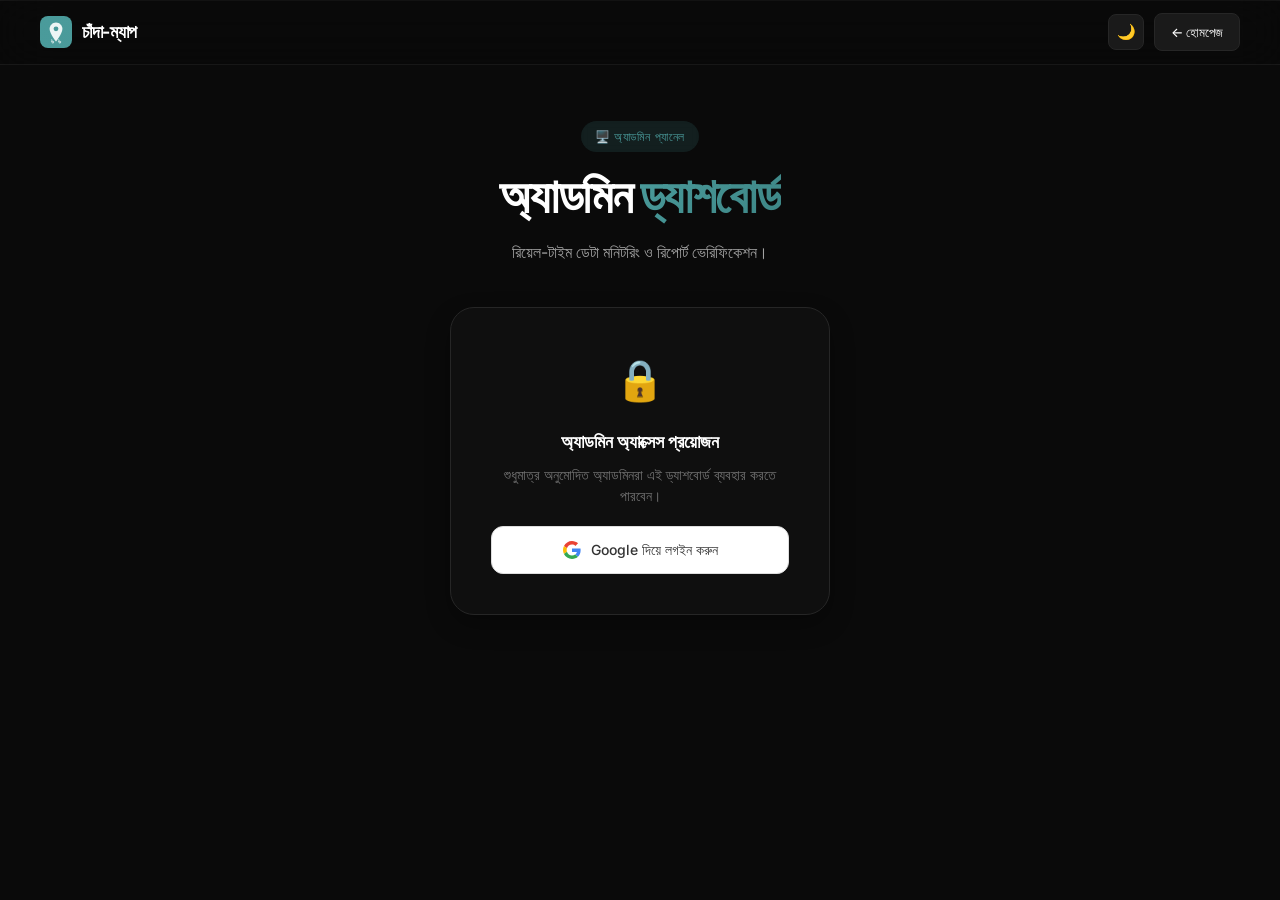
==== commit c9b9941d: "feat: complete phase 14 admin dashboard overhaul and UI polish" ====
--- a/admin.html
+++ b/admin.html
@@ -104,11 +104,33 @@
                     </div>
                 </div>
 
-                <div class="filter-tabs">
-                    <button class="filter-tab active" data-filter="all">সবগুলো</button>
-                    <button class="filter-tab" data-filter="pending">⏳ পেন্ডিং</button>
-                    <button class="filter-tab" data-filter="approved">✅ অ্যাপ্রুভড</button>
-                    <button class="filter-tab" data-filter="rejected">❌ রিজেক্টেড</button>
+                <div class="dashboard-widgets"
+                    style="display: grid; grid-template-columns: 1fr; gap: 24px; margin-bottom: 24px;">
+                    <div class="chart-widget"
+                        style="background: var(--bg-card); border: 1px solid var(--border); border-radius: var(--radius-lg); padding: 24px; display: flex; flex-direction: column; align-items: center; justify-content: center; height: 300px;">
+                        <h3 style="margin-bottom: 16px; font-size: 16px; color: var(--text-secondary);">রিপোর্ট
+                            স্ট্যাটাস ব্রেকডাউন</h3>
+                        <div style="position: relative; height: 100%; width: 100%; max-width: 250px;">
+                            <canvas id="reportsChart"></canvas>
+                        </div>
+                    </div>
+                </div>
+
+                <div class="table-controls"
+                    style="display: flex; gap: 16px; flex-wrap: wrap; justify-content: space-between; align-items: center; margin-bottom: 24px;">
+                    <div class="filter-tabs" style="margin-bottom: 0;">
+                        <button class="filter-tab active" data-filter="all">সবগুলো</button>
+                        <button class="filter-tab" data-filter="pending">⏳ পেন্ডিং</button>
+                        <button class="filter-tab" data-filter="approved">✅ অ্যাপ্রুভড</button>
+                        <button class="filter-tab" data-filter="rejected">❌ রিজেক্টেড</button>
+                    </div>
+
+                    <div class="admin-search-wrapper" style="position: relative; flex: 1; max-width: 300px;">
+                        <span
+                            style="position: absolute; left: 16px; top: 50%; transform: translateY(-50%); font-size: 14px;">🔍</span>
+                        <input type="text" id="adminSearch" placeholder="লোকেশন বা বিবরণ খুঁজুন..."
+                            style="width: 100%; padding: 12px 16px 12px 40px; background: var(--bg-card); border: 1px solid var(--border); border-radius: 100px; color: var(--text-primary); outline: none; transition: border-color var(--transition);">
+                    </div>
                 </div>
 
                 <div class="dash-table-wrapper">
@@ -186,7 +208,8 @@
     <div class="toast" id="toast"><span class="toast-icon">✅</span><span class="toast-msg" id="toastMsg">Success</span>
     </div>
 
-    <!-- Firebase SDK -->
+    <!-- Chart & Firebase SDKs -->
+    <script src="https://cdn.jsdelivr.net/npm/chart.js"></script>
     <script src="https://www.gstatic.com/firebasejs/10.12.0/firebase-app-compat.js"></script>
     <script src="https://www.gstatic.com/firebasejs/10.12.0/firebase-auth-compat.js"></script>
     <script src="https://www.gstatic.com/firebasejs/10.12.0/firebase-firestore-compat.js"></script>
--- a/styles.css
+++ b/styles.css
@@ -5,8 +5,8 @@
     --bg-primary: #0a0a0a;
     --bg-secondary: #111111;
     --bg-tertiary: #1a1a1a;
-    --bg-card: #161616;
-    --bg-card-hover: #1e1e1e;
+    --bg-card: rgba(20, 20, 20, 0.45);
+    --bg-card-hover: rgba(30, 30, 30, 0.55);
     --text-primary: #ffffff;
     --text-secondary: #a3a3a3;
     --text-tertiary: #737373;
@@ -15,6 +15,8 @@
     --accent-dim: rgba(74, 155, 155, 0.15);
     --border: #262626;
     --border-hover: #404040;
+    --glass-border: rgba(255, 255, 255, 0.1);
+    --glass-blur: 24px;
     --gradient-primary: linear-gradient(135deg, #4a9b9b 0%, #3d8585 100%);
     --shadow-sm: 0 1px 2px rgba(0, 0, 0, 0.5);
     --shadow-md: 0 4px 12px rgba(0, 0, 0, 0.4);
@@ -38,8 +40,8 @@
     --bg-primary: #f0f0f0;
     --bg-secondary: #e8e8e8;
     --bg-tertiary: #e0e0e0;
-    --bg-card: #ffffff;
-    --bg-card-hover: #f5f5f5;
+    --bg-card: rgba(255, 255, 255, 0.5);
+    --bg-card-hover: rgba(255, 255, 255, 0.65);
     --text-primary: #1a1a1a;
     --text-secondary: #4a4a4a;
     --text-tertiary: #6b6b6b;
@@ -48,6 +50,8 @@
     --accent-dim: rgba(26, 26, 26, 0.08);
     --border: #d0d0d0;
     --border-hover: #b0b0b0;
+    --glass-border: rgba(255, 255, 255, 0.7);
+    --glass-blur: 32px;
     --gradient-primary: linear-gradient(135deg, #1a1a1a 0%, #333333 100%);
     --shadow-sm: 0 1px 3px rgba(0, 0, 0, 0.06);
     --shadow-md: 0 4px 12px rgba(0, 0, 0, 0.08);
@@ -82,7 +86,44 @@
     line-height: 1.6;
     -webkit-font-smoothing: antialiased;
     overflow-x: hidden;
-    transition: background var(--transition), color var(--transition)
+    transition: background var(--transition), color var(--transition);
+    animation: pageEntrance 0.8s cubic-bezier(0.16, 1, 0.3, 1) forwards;
+}
+
+@keyframes pageEntrance {
+    from {
+        opacity: 0;
+        padding-top: 12px;
+    }
+
+    to {
+        opacity: 1;
+        padding-top: 0;
+    }
+}
+
+@keyframes slideDown {
+    from {
+        opacity: 0;
+        transform: translateY(-100%);
+    }
+
+    to {
+        opacity: 1;
+        transform: translateY(0);
+    }
+}
+
+@keyframes fadeInUp {
+    from {
+        opacity: 0;
+        transform: translateY(40px);
+    }
+
+    to {
+        opacity: 1;
+        transform: translateY(0);
+    }
 }
 
 a {
@@ -123,7 +164,7 @@
 .reveal {
     opacity: 0;
     transform: translateY(30px);
-    transition: opacity 0.7s cubic-bezier(0.16, 1, 0.3, 1), transform 0.7s cubic-bezier(0.16, 1, 0.3, 1)
+    transition: opacity 1.2s cubic-bezier(0.16, 1, 0.3, 1), transform 1.2s cubic-bezier(0.16, 1, 0.3, 1)
 }
 
 .reveal.revealed {
@@ -132,19 +173,58 @@
 }
 
 .reveal-delay-1 {
-    transition-delay: 0.1s
+    transition-delay: 0.15s
 }
 
 .reveal-delay-2 {
-    transition-delay: 0.2s
+    transition-delay: 0.3s
 }
 
 .reveal-delay-3 {
-    transition-delay: 0.3s
+    transition-delay: 0.45s
 }
 
 .reveal-delay-4 {
-    transition-delay: 0.4s
+    transition-delay: 0.6s
+}
+
+/* ===== SCROLL PROGRESS BAR ===== */
+.scroll-progress-container {
+    position: fixed;
+    top: 0;
+    left: 0;
+    width: 100%;
+    height: 3px;
+    z-index: 9999;
+    background: transparent;
+}
+
+.scroll-progress-bar {
+    height: 100%;
+    background: var(--accent);
+    width: 0%;
+    box-shadow: 0 0 10px var(--accent);
+    transition: width 0.1s ease-out;
+}
+
+/* ===== PULSAR ANIMATION FOR RED MARKERS ===== */
+@keyframes pulseMarker {
+    0% {
+        box-shadow: 0 0 0 0 var(--danger-red-dim);
+    }
+
+    70% {
+        box-shadow: 0 0 0 15px rgba(255, 45, 45, 0);
+    }
+
+    100% {
+        box-shadow: 0 0 0 0 rgba(255, 45, 45, 0);
+    }
+}
+
+.pulse-marker {
+    animation: pulseMarker 2s infinite cubic-bezier(0.66, 0, 0, 1);
+    border-radius: 50%;
 }
 
 /* ===== UTILITY ===== */
@@ -216,28 +296,40 @@
     position: fixed;
     top: 0;
     left: 0;
+    right: 0;
+    margin: 0 auto;
     width: 100%;
     z-index: 1000;
     padding: 0 24px;
-    background: rgba(10, 10, 10, 0.6);
-    backdrop-filter: blur(24px);
-    -webkit-backdrop-filter: blur(24px);
+    background: rgba(10, 10, 10, 0.35);
+    backdrop-filter: blur(var(--glass-blur));
+    -webkit-backdrop-filter: blur(var(--glass-blur));
     border-bottom: 1px solid rgba(255, 255, 255, 0.06);
-    transition: all var(--transition)
+    transition: all 0.4s cubic-bezier(0.16, 1, 0.3, 1);
+    animation: slideDown 0.6s cubic-bezier(0.16, 1, 0.3, 1) forwards;
 }
 
 html[data-theme="light"] .navbar {
-    background: rgba(240, 240, 240, 0.7);
-    border-bottom-color: rgba(0, 0, 0, 0.06)
+    background: rgba(240, 240, 240, 0.45);
+    border-bottom-color: rgba(255, 255, 255, 0.4);
 }
 
 .navbar.scrolled {
-    background: rgba(10, 10, 10, 0.92);
-    border-bottom-color: var(--border)
+    top: 16px;
+    max-width: 1200px;
+    width: calc(100% - 32px);
+    border-radius: 100px;
+    background: rgba(15, 15, 15, 0.75);
+    border: 1px solid var(--glass-border);
+    border-bottom-color: var(--glass-border);
+    box-shadow: 0 10px 40px rgba(0, 0, 0, 0.2);
+    padding: 0 24px;
 }
 
 html[data-theme="light"] .navbar.scrolled {
-    background: rgba(240, 240, 240, 0.92)
+    background: rgba(245, 245, 245, 0.85);
+    border-color: rgba(255, 255, 255, 0.8);
+    box-shadow: 0 10px 40px rgba(0, 0, 0, 0.08);
 }
 
 .nav-inner {
@@ -406,6 +498,60 @@
     transform: rotate(-45deg) translate(5px, -5px)
 }
 
+/* ===== SPOTS TICKER ===== */
+.spots-ticker-container {
+    position: absolute;
+    top: 64px;
+    left: 0;
+    width: 100%;
+    z-index: 990;
+    background: rgba(15, 15, 15, 0.55);
+    backdrop-filter: blur(var(--glass-blur));
+    -webkit-backdrop-filter: blur(var(--glass-blur));
+    border-bottom: 1px solid rgba(255, 255, 255, 0.05);
+    overflow: hidden;
+    padding: 6px 0;
+}
+
+html[data-theme="light"] .spots-ticker-container {
+    background: rgba(245, 245, 245, 0.55);
+    border-bottom-color: rgba(255, 255, 255, 0.4);
+}
+
+.spots-ticker {
+    display: inline-flex;
+    white-space: nowrap;
+    animation: ticker 90s linear infinite;
+    gap: 32px;
+}
+
+.spots-ticker:hover {
+    animation-play-state: paused;
+}
+
+@keyframes ticker {
+    0% {
+        transform: translateX(100vw);
+    }
+
+    100% {
+        transform: translateX(-100%);
+    }
+}
+
+.ticker-item {
+    display: inline-flex;
+    align-items: center;
+    gap: 6px;
+    font-size: 12px;
+    font-weight: 500;
+    color: var(--text-secondary);
+}
+
+.ticker-item strong {
+    color: var(--text-primary);
+}
+
 /* ===== HERO ===== */
 .hero {
     min-height: 100vh;
@@ -500,6 +646,219 @@
     display: flex;
     gap: 12px;
     flex-wrap: wrap
+}
+
+.hero-actions.desktop-only {
+    display: flex;
+}
+
+.mobile-hero-overlay-actions {
+    display: none;
+}
+
+.hero-stats {
+    display: flex;
+    gap: 24px;
+    margin-top: 32px;
+    padding-top: 24px;
+    border-top: 1px solid var(--border);
+    flex-wrap: wrap
+}
+
+.hero-stat {
+    text-align: left
+}
+
+.hero-stat .stat-value {
+    font-size: 24px;
+    font-weight: 700;
+    color: var(--accent);
+    font-variant-numeric: tabular-nums
+}
+
+.hero-stat .stat-label {
+    font-size: 12px;
+    color: var(--text-tertiary);
+    margin-top: 4px
+}
+
+/* ===== RADIO GROUP (MOOD SELECTION) ===== */
+.radio-group {
+    display: flex;
+    gap: 12px;
+    align-items: center;
+    width: 100%;
+}
+
+.radio-option {
+    flex: 1;
+    position: relative;
+    display: flex;
+}
+
+.radio-option input[type="radio"] {
+    position: absolute;
+    opacity: 0;
+    width: 0;
+    height: 0;
+}
+
+.radio-option label {
+    display: flex;
+    align-items: center;
+    justify-content: center;
+    gap: 8px;
+    width: 100%;
+    padding: 10px;
+    background: rgba(255, 255, 255, 0.05);
+    border: 1px solid var(--border);
+    border-radius: var(--radius-lg);
+    color: var(--text-secondary);
+    font-size: 14px;
+    font-weight: 500;
+    cursor: pointer;
+    transition: all 0.4s cubic-bezier(0.16, 1, 0.3, 1);
+    user-select: none;
+    -webkit-tap-highlight-color: transparent;
+}
+
+html[data-theme="light"] .radio-option label {
+    background: rgba(0, 0, 0, 0.05);
+    /* Light gray for light mode */
+}
+
+.radio-option label:active {
+    transform: scale(0.96);
+}
+
+.radio-option input[type="radio"]:checked+label {
+    background: var(--bg-card-hover);
+    color: var(--text-primary);
+    border-color: var(--accent);
+    box-shadow: 0 4px 16px var(--accent-dim);
+    transform: translateY(-2px);
+}
+
+html[data-theme="light"] .radio-option input[type="radio"]:checked+label {
+    background: #ffffff;
+}
+
+/* Dots replacing emojis */
+.mood-dot {
+    width: 12px;
+    height: 12px;
+    border-radius: 50%;
+    display: inline-block;
+}
+
+.mood-dot.green {
+    background: #39ff14;
+    box-shadow: 0 1px 4px rgba(57, 255, 20, 0.8);
+}
+
+.mood-dot.yellow {
+    background: #ffc107;
+    box-shadow: 0 1px 4px rgba(255, 193, 7, 0.8);
+}
+
+.mood-dot.red {
+    background: #ff2d2d;
+    box-shadow: 0 1px 4px rgba(255, 45, 45, 0.8);
+}
+
+
+/* ===== CALCULATOR WIDGET ===== */
+.calculator-card {
+    background: var(--bg-card);
+    border: 1px solid var(--glass-border);
+    border-radius: var(--radius-xl);
+    padding: 30px;
+    backdrop-filter: blur(var(--glass-blur));
+    -webkit-backdrop-filter: blur(var(--glass-blur));
+    box-shadow: var(--shadow-lg);
+}
+
+.calculator-card h3 {
+    font-size: 18px;
+    color: var(--text-primary);
+    margin-bottom: 20px;
+    display: flex;
+    font-weight: 600;
+    align-items: center;
+    gap: 8px;
+}
+
+.calc-row {
+    background: rgba(255, 255, 255, 0.03);
+    border: 1px solid var(--glass-border);
+    border-radius: var(--radius-lg);
+    padding: 24px;
+    display: flex;
+    gap: 20px;
+    align-items: flex-end;
+}
+
+html[data-theme="light"] .calc-row {
+    background: rgba(0, 0, 0, 0.03);
+}
+
+.calc-group {
+    flex: 1;
+}
+
+.calc-group select {
+    width: 100%;
+    padding: 12px 16px;
+    padding-right: 32px;
+    background: var(--bg-tertiary) url("data:image/svg+xml;charset=US-ASCII,%3Csvg%20xmlns%3D%22http%3A%2F%2Fwww.w3.org%2F2000%2Fsvg%22%20width%3D%22292.4%22%20height%3D%22292.4%22%3E%3Cpath%20fill%3D%22%23a3a3a3%22%20d%3D%22M287%2069.4a17.6%2017.6%200%200%200-13-5.4H18.4c-5%200-9.3%201.8-12.9%205.4A17.6%2017.6%200%200%200%200%2082.2c0%205%201.8%209.3%205.4%2012.9l128%20127.9c3.6%203.6%207.8%205.4%2012.8%205.4s9.2-1.8%2012.8-5.4L287%2095c3.5-3.5%205.4-7.8%205.4-12.8%200-5-1.9-9.2-5.5-12.8z%22%2F%3E%3C%2Fsvg%3E") no-repeat right 12px top 50%;
+    background-size: 10px auto;
+    border: 1px solid var(--border);
+    border-radius: var(--radius-sm);
+    color: var(--text-primary);
+    font-size: 14px;
+    outline: none;
+    cursor: pointer;
+    appearance: none;
+    -webkit-appearance: none;
+    transition: all var(--transition);
+}
+
+.calc-group select:focus {
+    border-color: var(--accent);
+    box-shadow: 0 0 0 2px var(--accent-dim);
+}
+
+.calc-group select option {
+    background: var(--bg-secondary);
+    color: var(--text-primary);
+}
+
+.calc-btn {
+    padding: 12px 24px;
+    font-size: 14px;
+    border-radius: var(--radius-sm);
+    white-space: nowrap;
+    box-shadow: 0 4px 12px var(--accent-dim);
+}
+
+.calc-result {
+    margin-top: 24px;
+    font-size: 15px;
+    font-weight: 500;
+    color: var(--text-primary);
+    background: var(--accent-dim);
+    padding: 16px;
+    border-radius: var(--radius-sm);
+    text-align: center;
+    border: 1px solid var(--accent);
+    transition: all var(--transition);
+}
+
+.calc-result span {
+    color: var(--accent);
+    font-size: 24px;
+    font-weight: 700;
+    margin: 0 6px;
 }
 
 .btn-primary {
@@ -655,8 +1014,12 @@
     display: flex;
     gap: 10px;
     max-width: 500px;
-    margin: 24px auto 0;
-    position: relative
+    width: 90%;
+    position: absolute;
+    top: 20px;
+    left: 50%;
+    transform: translateX(-50%);
+    z-index: 1000;
 }
 
 .map-search-bar input {
@@ -669,7 +1032,9 @@
     font-family: var(--font-body);
     font-size: 14px;
     outline: none;
-    transition: all var(--transition)
+    transition: all var(--transition);
+    backdrop-filter: blur(12px);
+    -webkit-backdrop-filter: blur(12px)
 }
 
 .map-search-bar input:focus {
@@ -717,8 +1082,10 @@
     max-height: 200px;
     overflow-y: auto;
     display: none;
-    z-index: 10;
-    box-shadow: var(--shadow-lg)
+    z-index: 1000;
+    box-shadow: var(--shadow-lg);
+    backdrop-filter: blur(16px);
+    -webkit-backdrop-filter: blur(16px)
 }
 
 .search-results.show {
@@ -821,13 +1188,15 @@
 
 .feature-card {
     background: var(--bg-card);
-    border: 1px solid var(--border);
+    border: 1px solid var(--glass-border);
     border-radius: var(--radius-lg);
     padding: 28px 20px;
     text-align: left;
     transition: all 0.4s cubic-bezier(0.16, 1, 0.3, 1);
     position: relative;
-    overflow: hidden
+    overflow: hidden;
+    backdrop-filter: blur(16px);
+    -webkit-backdrop-filter: blur(16px)
 }
 
 .feature-card::before {
@@ -920,12 +1289,14 @@
 .report-form-wrapper {
     margin-top: 40px;
     background: var(--bg-card);
-    border: 1px solid var(--border);
+    border: 1px solid var(--glass-border);
     border-radius: var(--radius-xl);
     padding: 40px;
     position: relative;
     overflow: hidden;
-    transition: box-shadow var(--transition)
+    transition: box-shadow var(--transition);
+    backdrop-filter: blur(16px);
+    -webkit-backdrop-filter: blur(16px)
 }
 
 .report-form-wrapper:hover {
@@ -963,14 +1334,16 @@
     width: 100%;
     padding: 12px 16px;
     background: var(--bg-tertiary);
-    border: 1px solid var(--border);
+    border: 1px solid var(--glass-border);
     border-radius: var(--radius-md);
     color: var(--text-primary);
     font-family: var(--font-body);
     font-size: 15px;
     transition: all var(--transition);
     outline: none;
-    resize: vertical
+    resize: vertical;
+    backdrop-filter: blur(8px);
+    -webkit-backdrop-filter: blur(8px)
 }
 
 .form-group input:focus,
@@ -1089,6 +1462,27 @@
     transform: none
 }
 
+/* ===== CALCULATOR SECTION ===== */
+.calculator-section {
+    padding: 100px 0;
+    background: var(--bg-tertiary);
+    position: relative;
+}
+
+.calculator-section .calculator-card {
+    background: var(--bg-card);
+    border: 1px solid var(--border);
+    border-radius: var(--radius-xl);
+    padding: 30px;
+    box-shadow: var(--shadow-lg);
+    backdrop-filter: blur(var(--glass-blur));
+    -webkit-backdrop-filter: blur(var(--glass-blur));
+}
+
+html[data-theme="light"] .calculator-section {
+    background: var(--bg-primary);
+}
+
 /* ===== ENTERPRISE ===== */
 .enterprise {
     padding: 80px 0;
@@ -1112,12 +1506,14 @@
     max-width: 440px;
     margin: 0 auto;
     background: var(--bg-card);
-    border: 1px solid var(--danger-red);
+    border: 1px solid var(--danger-red-dim);
     border-radius: var(--radius-xl);
     padding: 36px 32px;
     position: relative;
     overflow: hidden;
-    transition: all 0.4s cubic-bezier(0.16, 1, 0.3, 1)
+    transition: all 0.4s cubic-bezier(0.16, 1, 0.3, 1);
+    backdrop-filter: blur(16px);
+    -webkit-backdrop-filter: blur(16px)
 }
 
 .pricing-card:hover {
@@ -1527,23 +1923,30 @@
     gap: 4px;
     font-size: 11px;
     font-weight: 600;
-    padding: 3px 8px;
-    border-radius: 20px
+    padding: 4px 10px;
+    border-radius: 20px;
+    border: 1px solid transparent;
 }
 
 .status-pending {
     background: var(--warning-yellow-dim);
-    color: var(--warning-yellow)
+    color: var(--warning-yellow);
+    box-shadow: 0 0 12px var(--warning-yellow-dim);
+    border-color: rgba(255, 193, 7, 0.2);
 }
 
 .status-approved {
     background: var(--neon-green-dim);
-    color: var(--neon-green)
+    color: var(--neon-green);
+    box-shadow: 0 0 12px var(--neon-green-dim);
+    border-color: rgba(57, 255, 20, 0.2);
 }
 
 .status-rejected {
     background: var(--danger-red-dim);
-    color: var(--danger-red)
+    color: var(--danger-red);
+    box-shadow: 0 0 12px var(--danger-red-dim);
+    border-color: rgba(255, 45, 45, 0.2);
 }
 
 .table-actions {
@@ -1791,10 +2194,12 @@
     max-width: 700px;
     margin: 32px auto 0;
     background: var(--bg-card);
-    border: 1px solid var(--border);
+    border: 1px solid var(--glass-border);
     border-radius: var(--radius-lg);
     overflow: hidden;
     box-shadow: var(--shadow-md);
+    backdrop-filter: blur(16px);
+    -webkit-backdrop-filter: blur(16px)
 }
 
 .leaderboard-header {
@@ -1816,12 +2221,16 @@
     border-top: 1px solid var(--border);
     font-size: 14px;
     color: var(--text-primary);
-    transition: background 0.2s;
+    transition: all var(--transition);
     align-items: center;
 }
 
 .leaderboard-row:hover {
-    background: var(--bg-tertiary);
+    background: var(--bg-card-hover);
+    transform: translateY(-2px) scale(1.01);
+    box-shadow: var(--shadow-md);
+    z-index: 10;
+    position: relative;
 }
 
 .leaderboard-row.gold {
@@ -1861,13 +2270,15 @@
     max-width: 550px;
     margin: 32px auto 0;
     background: var(--bg-card);
-    border: 1px solid var(--border);
+    border: 1px solid var(--glass-border);
     border-radius: var(--radius-lg);
     padding: 40px 30px;
     text-align: center;
     box-shadow: var(--shadow-md);
     position: relative;
     overflow: hidden;
+    backdrop-filter: blur(16px);
+    -webkit-backdrop-filter: blur(16px)
 }
 
 .excuse-card::before {
@@ -1956,10 +2367,12 @@
     max-width: 600px;
     margin: 32px auto 0;
     background: var(--bg-card);
-    border: 1px solid var(--border);
+    border: 1px solid var(--glass-border);
     border-radius: var(--radius-lg);
     padding: 30px;
     box-shadow: var(--shadow-md);
+    backdrop-filter: blur(16px);
+    -webkit-backdrop-filter: blur(16px)
 }
 
 .shift-info-row {
@@ -2085,126 +2498,76 @@
     }
 }
 
-/* ===== PANIC BUTTON ===== */
-.panic-section {
-    padding: 80px 0;
-}
-
-.panic-card {
-    max-width: 600px;
-    margin: 32px auto 0;
-    background: var(--bg-card);
-    border: 1px solid var(--border);
-    border-radius: var(--radius-lg);
-    padding: 30px;
-    box-shadow: var(--shadow-md);
-    text-align: center;
-}
-
-.btn-panic {
-    width: 100%;
-    padding: 20px;
-    font-size: 18px;
-    font-weight: 700;
-    font-family: var(--font-body);
-    color: white;
-    border: none;
-    border-radius: var(--radius-md);
-    cursor: pointer;
-    background: linear-gradient(135deg, #ff4444, #cc0000);
-    box-shadow: 0 0 20px rgba(255, 68, 68, 0.3);
-    transition: all 0.3s;
-    position: relative;
-    overflow: hidden;
-}
-
-.btn-panic:hover {
-    transform: scale(1.02);
-    box-shadow: 0 0 40px rgba(255, 68, 68, 0.5);
-}
-
-.btn-panic:active {
-    transform: scale(0.98);
-}
-
-.panic-route-info {
-    margin-bottom: 24px;
-}
-
-.panic-route-header {
-    font-size: 18px;
-    font-weight: 700;
-    color: var(--text-primary);
-    margin-bottom: 16px;
-    padding-bottom: 12px;
-    border-bottom: 1px solid var(--border);
-}
-
-.panic-route-details {
-    display: flex;
-    flex-direction: column;
-    gap: 8px;
-}
-
-.route-stat {
-    display: flex;
-    justify-content: space-between;
-    align-items: center;
-    padding: 10px 16px;
-    background: var(--bg-tertiary);
-    border-radius: var(--radius-sm);
-    font-size: 14px;
-}
-
-.route-stat.highlight {
-    background: rgba(57, 255, 20, 0.08);
-    border: 1px solid rgba(57, 255, 20, 0.2);
-}
-
-.route-label {
-    color: var(--text-secondary);
-}
-
-.route-value {
-    font-weight: 700;
-    color: var(--text-primary);
-}
-
-.route-value.danger {
-    color: var(--danger-red);
-}
-
-.route-value.save {
-    color: var(--neon-green);
-}
-
-.panic-verdict {
-    margin-top: 16px;
-    font-size: 14px;
-    font-weight: 600;
-    color: var(--text-secondary);
-    line-height: 1.6;
-    padding: 12px;
-    background: var(--bg-tertiary);
-    border-radius: var(--radius-sm);
-}
+
+
 
 /* ===== RESPONSIVE ===== */
+
+/* --- Tablet (max 1024px) --- */
 @media(max-width:1024px) {
     .features-grid {
-        grid-template-columns: repeat(2, 1fr)
+        grid-template-columns: repeat(2, 1fr);
     }
 
     .kpi-grid {
-        grid-template-columns: repeat(2, 1fr)
+        grid-template-columns: repeat(2, 1fr);
     }
 
     .footer-top {
-        grid-template-columns: 1fr 1fr
-    }
-}
-
+        grid-template-columns: 1fr 1fr;
+    }
+
+    .leaderboard-header,
+    .leaderboard-row {
+        grid-template-columns: 60px 1fr 1fr 1fr;
+        font-size: 13px;
+    }
+}
+
+/* --- Mobile (max 768px) --- */
 @media(max-width:768px) {
+
+    /* Hide desktop hero actions and show mobile overlay over image */
+    .hero-actions.desktop-only {
+        display: none !important;
+    }
+
+    .hero-image-wrapper {
+        position: relative;
+    }
+
+    .mobile-hero-overlay-actions {
+        display: flex;
+        flex-direction: column;
+        gap: 10px;
+        position: absolute;
+        bottom: 10px;
+        left: 50%;
+        transform: translateX(-50%);
+        width: 90%;
+        z-index: 10;
+        padding: 16px;
+        background: transparent;
+        border-radius: var(--radius-lg);
+    }
+
+    .mobile-hero-overlay-actions button {
+        width: 100%;
+        justify-content: center;
+        margin-bottom: 0 !important;
+        background: rgba(10, 10, 10, 0.45);
+        backdrop-filter: blur(16px);
+        -webkit-backdrop-filter: blur(16px);
+        border: 1px solid rgba(255, 255, 255, 0.15);
+    }
+
+    html[data-theme="light"] .mobile-hero-overlay-actions button {
+        background: rgba(255, 255, 255, 0.45);
+        border-color: rgba(0, 0, 0, 0.15);
+        color: #000;
+    }
+
+    /* Nav */
     .nav-links {
         display: none;
         position: fixed;
@@ -2217,92 +2580,77 @@
         border-bottom: 1px solid var(--border);
         padding: 12px 24px;
         gap: 0;
-        z-index: 999
+        z-index: 999;
     }
 
     .nav-links.open {
-        display: flex
+        display: flex;
     }
 
     .nav-links a {
         padding: 12px 0;
-        font-size: 15px
+        font-size: 15px;
     }
 
     .nav-links a::after {
-        display: none
+        display: none;
     }
 
     .hamburger {
-        display: flex
+        display: flex;
     }
 
     .nav-cta {
-        display: none
-    }
-
+        display: none;
+    }
+
+    /* Hero */
     .hero .container {
         grid-template-columns: 1fr;
         gap: 32px;
-        text-align: center
+        text-align: center;
     }
 
     .hero-content {
-        max-width: 100%
+        max-width: 100%;
     }
 
     .hero-actions {
-        justify-content: center
+        justify-content: center;
     }
 
     .hero-stats {
-        justify-content: center
+        justify-content: center;
+        flex-wrap: wrap;
     }
 
     .hero::before {
-        display: none
-    }
-
+        display: none;
+    }
+
+    /* Sections padding */
+    .features,
+    .vai-leaderboard-section,
+    .excuse-generator-section,
+    .shift-tracker-section,
+    .report-section,
+    .enterprise {
+        padding: 56px 0;
+    }
+
+    /* Features */
     .features-grid {
-        grid-template-columns: 1fr
-    }
-
+        grid-template-columns: 1fr;
+    }
+
+    /* Report form */
     .report-form-wrapper {
-        padding: 24px 16px
-    }
-
-    .kpi-grid {
-        grid-template-columns: 1fr 1fr
-    }
-
-    .footer-top {
-        grid-template-columns: 1fr;
-        gap: 24px
-    }
-
-    .footer-bottom {
-        flex-direction: column;
-        text-align: center
-    }
-
+        padding: 24px 16px;
+    }
+
+    /* Map */
     .map-wrapper {
-        height: 350px
-    }
-
-    .pricing-card {
-        padding: 28px 20px
-    }
-
-    .dash-admin-bar {
-        flex-direction: column;
-        gap: 12px;
-        text-align: center
-    }
-
-    .toast {
-        left: 16px;
-        right: 16px;
-        bottom: 16px
+        height: 350px;
     }
 
     .map-search-bar {
@@ -2312,7 +2660,6 @@
 
     .map-search-bar::before {
         top: 23px;
-        /* Centers the icon inside the input field horizontally when stacked vertically */
     }
 
     .map-search-bar button {
@@ -2320,59 +2667,861 @@
         padding: 14px;
         font-size: 15px;
     }
-}
-
+
+    /* Leaderboard mobile stack */
+    .leaderboard-header {
+        display: none;
+    }
+
+    .leaderboard-row {
+        grid-template-columns: 40px 1fr auto;
+        gap: 2px 10px;
+        padding: 14px 16px;
+    }
+
+    .leaderboard-row .rank {
+        grid-row: 1 / 3;
+        align-self: center;
+        font-size: 22px;
+    }
+
+    .leaderboard-row span:nth-child(3) {
+        font-size: 12px;
+        color: var(--text-tertiary);
+    }
+
+    .leaderboard-row span:nth-child(4) {
+        font-weight: 700;
+        color: var(--accent);
+    }
+
+    /* Excuse */
+    .excuse-card {
+        padding: 28px 20px;
+    }
+
+    .excuse-text {
+        font-size: 15px;
+    }
+
+    .excuse-stats {
+        flex-direction: column;
+        gap: 8px;
+    }
+
+    /* Shift Tracker */
+    .shift-card {
+        padding: 20px;
+    }
+
+    .shift-info-row {
+        grid-template-columns: 1fr;
+        gap: 12px;
+    }
+
+    .shift-name {
+        font-size: 16px;
+    }
+
+    /* Admin */
+    .kpi-grid {
+        grid-template-columns: 1fr 1fr;
+    }
+
+    .dash-admin-bar {
+        flex-direction: column;
+        gap: 12px;
+        text-align: center;
+    }
+
+    .pricing-card {
+        padding: 28px 20px;
+    }
+
+    /* Footer */
+    .footer-top {
+        grid-template-columns: 1fr 1fr;
+        gap: 20px;
+    }
+
+    .footer-brand {
+        grid-column: 1 / -1;
+    }
+
+    .footer-bottom {
+        flex-direction: column;
+        text-align: center;
+    }
+
+    /* Toast */
+    .toast {
+        left: 16px;
+        right: 16px;
+        bottom: 16px;
+    }
+
+    .calculator-stat {
+        flex-direction: column;
+        text-align: center;
+        gap: 4px;
+    }
+
+    /* Admin Mobile Dashboard */
+    .table-controls {
+        flex-direction: column-reverse;
+        align-items: stretch !important;
+    }
+
+    .table-controls .admin-search-wrapper {
+        max-width: 100% !important;
+    }
+
+    .dash-table,
+    .dash-table tbody,
+    .dash-table tr,
+    .dash-table td {
+        display: block;
+        width: 100%;
+    }
+
+    .dash-table thead {
+        display: none;
+    }
+
+    .dash-table tr {
+        margin-bottom: 16px;
+        background: var(--bg-card);
+        border: 1px solid var(--border);
+        border-radius: var(--radius-md);
+        padding: 12px;
+        box-shadow: var(--shadow-sm);
+    }
+
+    .dash-table td {
+        border: none;
+        padding: 8px 4px;
+        display: flex;
+        justify-content: space-between;
+        align-items: center;
+        text-align: right;
+    }
+
+    .dash-table td::before {
+        content: attr(data-label);
+        font-weight: 600;
+        color: var(--text-tertiary);
+        text-transform: uppercase;
+        font-size: 11px;
+        text-align: left;
+        margin-right: 12px;
+    }
+
+    .dash-table td:last-child {
+        justify-content: flex-end;
+        border-top: 1px solid var(--border);
+        margin-top: 8px;
+        padding-top: 12px;
+    }
+
+    .dash-table td.table-actions {
+        justify-content: flex-end !important;
+        gap: 8px;
+    }
+}
+
+/* --- Small Mobile (max 480px) --- */
 @media(max-width:480px) {
     .hero-title {
-        font-size: 22px
+        font-size: 22px;
     }
 
     .hero-actions {
-        flex-direction: column
+        flex-direction: column;
     }
 
     .btn-primary,
     .btn-secondary {
         width: 100%;
-        justify-content: center
+        justify-content: center;
     }
 
     .section-title {
-        font-size: 20px
+        font-size: 20px;
+    }
+
+    .section-desc {
+        font-size: 14px;
     }
 
     .kpi-grid {
-        grid-template-columns: 1fr
+        grid-template-columns: 1fr;
     }
 
     .filter-tabs {
         flex-wrap: nowrap;
         overflow-x: auto;
         -webkit-overflow-scrolling: touch;
-        padding-bottom: 8px
+        padding-bottom: 8px;
     }
 
     .filter-tab {
-        flex-shrink: 0
+        flex-shrink: 0;
     }
 
     .map-wrapper {
-        height: 280px
+        height: 280px;
     }
 
     .modal-card {
-        padding: 20px
+        padding: 20px;
     }
 
     .hero-stats {
-        gap: 16px
+        gap: 16px;
     }
 
     .hero-stat .stat-value {
-        font-size: 20px
+        font-size: 20px;
     }
 
     .nav-right {
-        gap: 6px
-    }
+        gap: 6px;
+    }
+
+    /* New sections polish */
+    .vai-leaderboard-section,
+    .excuse-generator-section,
+    .shift-tracker-section {
+        padding: 40px 0;
+    }
+
+    .excuse-card {
+        padding: 20px 14px;
+    }
+
+    .excuse-emoji {
+        font-size: 32px;
+    }
+
+    .excuse-text {
+        font-size: 14px;
+    }
+
+    .excuse-btn {
+        font-size: 14px !important;
+        padding: 14px !important;
+    }
+
+    .shift-block {
+        padding: 14px;
+    }
+
+    .shift-name {
+        font-size: 15px;
+    }
+
+    .shift-countdown {
+        font-size: 12px;
+    }
+
+    .shift-warning {
+        font-size: 12px;
+    }
+
+    .leaderboard-wrapper {
+        border-radius: var(--radius-md);
+    }
+
+    .leaderboard-row {
+        padding: 12px 14px;
+        font-size: 13px;
+    }
+
+    .features,
+    .report-section,
+    .enterprise {
+        padding: 40px 0;
+    }
+}
+
+/* ===== SATIRE POPUP ===== */
+.satire-popup-overlay {
+    position: fixed;
+    inset: 0;
+    background: rgba(0, 0, 0, 0.7);
+    backdrop-filter: blur(10px);
+    -webkit-backdrop-filter: blur(10px);
+    z-index: 9999;
+    display: none;
+    align-items: center;
+    justify-content: center;
+    padding: 20px;
+    opacity: 0;
+    transition: opacity 0.3s ease;
+}
+
+.satire-popup-overlay.show {
+    display: flex;
+    opacity: 1;
+}
+
+.satire-popup-card {
+    background: var(--bg-card);
+    border: 1px solid var(--danger-red);
+    border-radius: var(--radius-xl);
+    padding: 40px;
+    max-width: 400px;
+    width: 100%;
+    text-align: center;
+    box-shadow: 0 0 50px rgba(255, 45, 45, 0.2);
+    transform: scale(0.8) translateY(20px);
+    transition: transform 0.4s cubic-bezier(0.175, 0.885, 0.32, 1.275);
+}
+
+.satire-popup-overlay.show .satire-popup-card {
+    transform: scale(1) translateY(0);
+}
+
+.satire-emoji {
+    font-size: 48px;
+    margin-bottom: 16px;
+    animation: headShake 2s infinite;
+}
+
+@keyframes headShake {
+    0% {
+        transform: translateX(0);
+    }
+
+    6.5% {
+        transform: translateX(-6px) rotateY(-9deg);
+    }
+
+    18.5% {
+        transform: translateX(5px) rotateY(7deg);
+    }
+
+    31.5% {
+        transform: translateX(-3px) rotateY(-5deg);
+    }
+
+    43.5% {
+        transform: translateX(2px) rotateY(3deg);
+    }
+
+    50% {
+        transform: translateX(0);
+    }
+
+    100% {
+        transform: translateX(0);
+    }
+}
+
+.satire-popup-card h3 {
+    font-size: 20px;
+    color: var(--text-primary);
+    margin-bottom: 12px;
+}
+
+.satire-popup-card p {
+    font-size: 16px;
+    color: var(--danger-red);
+    font-weight: 600;
+    font-style: italic;
+}
+
+/* ===== GO TO TOP BUTTON ===== */
+.go-top-btn {
+    position: fixed;
+    bottom: 80px;
+    right: 24px;
+    background: var(--bg-card);
+    border: 1px solid var(--glass-border);
+    border-radius: 50%;
+    width: 44px;
+    height: 44px;
+    display: flex;
+    align-items: center;
+    justify-content: center;
+    color: var(--text-primary);
+    cursor: pointer;
+    box-shadow: var(--shadow-lg);
+    backdrop-filter: blur(10px);
+    -webkit-backdrop-filter: blur(10px);
+    z-index: 9998;
+    opacity: 0;
+    visibility: hidden;
+    transform: translateY(20px);
+    transition: all 0.3s cubic-bezier(0.16, 1, 0.3, 1);
+}
+
+.go-top-btn.show {
+    opacity: 1;
+    visibility: visible;
+    transform: translateY(0);
+}
+
+.go-top-btn:hover {
+    background: var(--bg-card-hover);
+    color: var(--accent);
+    transform: translateY(-4px);
+    border-color: var(--accent);
+}
+
+.go-top-btn svg {
+    width: 20px;
+    height: 20px;
+}
+
+/* ===== GLOW BUTTONS ===== */
+@keyframes pulseGlowMap {
+    0% {
+        box-shadow: 0 0 15px rgba(74, 155, 155, 0.4);
+    }
+
+    50% {
+        box-shadow: 0 0 35px rgba(74, 155, 155, 0.8);
+    }
+
+    100% {
+        box-shadow: 0 0 15px rgba(74, 155, 155, 0.4);
+    }
+}
+
+.btn-glow-map {
+    animation: pulseGlowMap 2s infinite cubic-bezier(0.16, 1, 0.3, 1);
+}
+
+@keyframes pulseGlowRed {
+    0% {
+        box-shadow: 0 0 15px rgba(255, 45, 45, 0.4);
+    }
+
+    50% {
+        box-shadow: 0 0 35px rgba(255, 45, 45, 0.9);
+    }
+
+    100% {
+        box-shadow: 0 0 15px rgba(255, 45, 45, 0.4);
+    }
+}
+
+.btn-glow-red {
+    animation: pulseGlowRed 2.5s infinite cubic-bezier(0.16, 1, 0.3, 1);
+    border-color: var(--danger-red-dim) !important;
+}
+
+/* ===== VOTE BUTTONS ===== */
+.btn-vote {
+    background: transparent;
+    border: 1px solid var(--border);
+    color: var(--text-secondary);
+    padding: 4px 10px;
+    border-radius: var(--radius-sm);
+    font-size: 11px;
+    cursor: pointer;
+    transition: all 0.2s ease;
+}
+
+.btn-vote:hover {
+    background: var(--bg-card-hover);
+    color: var(--text-primary);
+    border-color: var(--accent);
+}
+
+/* ===== HIGH PRIORITY MOBILE OPTIMIZATIONS ===== */
+@media screen and (max-width: 768px) {
+
+    /* Stack hero actions vertically so buttons do not overflow horizontally */
+    .hero-actions {
+        flex-direction: column;
+        width: 100%;
+        gap: 12px;
+    }
+
+    .hero-actions button {
+        width: 100%;
+        justify-content: center;
+        margin-bottom: 0 !important;
+    }
+
+    /* Wrap the GPS button nicely in the report form */
+    .report-form-wrapper .form-group>div:not(.radio-group) {
+        flex-direction: column;
+        align-items: flex-start !important;
+    }
+
+    /* Optimize card paddings and spacing for horizontal space constraints */
+    .calculator-card,
+    .pricing-card {
+        padding: 24px 16px;
+    }
+
+    .report-form-wrapper form {
+        padding: 20px 16px;
+    }
+
+    .calc-row {
+        padding: 16px;
+    }
+
+    .report-form-wrapper #gpsBtn {
+        width: 100%;
+        margin-bottom: 10px;
+        justify-content: center;
+    }
+
+    /* Prevent calculator inputs from breaking on small screens */
+    .calc-row {
+        flex-direction: column;
+        gap: 16px;
+    }
+
+    .calc-row .calc-btn {
+        width: 100% !important;
+        align-self: flex-start !important;
+    }
+
+    /* Search Bar and results wrapping */
+    .map-search-bar {
+        flex-direction: column;
+        gap: 10px;
+        align-items: stretch;
+    }
+
+    .map-search-bar input {
+        min-width: unset;
+        width: 100%;
+    }
+
+    .map-search-bar button {
+        width: 100%;
+    }
+
+    /* Stack search result voting buttons gracefully */
+    .search-result-item {
+        flex-direction: column;
+        align-items: flex-start;
+        gap: 12px;
+    }
+
+    .search-result-item>div:last-child {
+        width: 100%;
+        display: flex;
+        justify-content: space-between;
+    }
+
+    /* Fix radio buttons horizontal layout from being column stacked */
+    .report-form-wrapper .form-group .radio-group {
+        flex-direction: row !important;
+        align-items: center !important;
+    }
+
+    /* Optimize card paddings and spacing for horizontal space constraints */
+    .calculator-card,
+    .pricing-card {
+        padding: 24px 16px;
+    }
+
+    .report-form-wrapper form {
+        padding: 20px 16px;
+    }
+
+    .calc-row {
+        padding: 16px;
+    }
+
+    /* Spots ticker sizing constraints */
+    .spots-ticker-container {
+        padding: 8px 0;
+    }
+
+    .ticker-item {
+        font-size: 11px;
+    }
+}
+
+/* ===== TOAST NOTIFICATIONS ===== */
+.toast-container {
+    position: fixed;
+    bottom: 24px;
+    right: 24px;
+    display: flex;
+    flex-direction: column;
+    gap: 12px;
+    z-index: 10000;
+    pointer-events: none;
+}
+
+.toast-message {
+    background: var(--bg-card);
+    border: 1px solid var(--glass-border);
+    backdrop-filter: blur(var(--glass-blur));
+    -webkit-backdrop-filter: blur(var(--glass-blur));
+    border-radius: var(--radius-md);
+    padding: 16px 20px;
+    color: var(--text-primary);
+    font-size: 14px;
+    font-weight: 500;
+    display: flex;
+    align-items: center;
+    gap: 12px;
+    box-shadow: var(--shadow-lg);
+    animation: toastSlideIn 0.4s cubic-bezier(0.175, 0.885, 0.32, 1.275) forwards;
+    pointer-events: auto;
+    max-width: 320px;
+}
+
+.toast-message.success {
+    border-color: var(--neon-green);
+    box-shadow: 0 4px 15px rgba(57, 255, 20, 0.2);
+}
+
+.toast-message.success .toast-icon {
+    color: var(--neon-green);
+}
+
+.toast-message.warning {
+    border-color: var(--danger-red);
+    box-shadow: 0 4px 15px rgba(255, 45, 45, 0.2);
+}
+
+.toast-message.warning .toast-icon {
+    color: var(--danger-red);
+}
+
+.toast-message.fade-out {
+    animation: toastFadeOut 0.4s ease forwards;
+}
+
+@keyframes toastSlideIn {
+    0% {
+        opacity: 0;
+        transform: translateX(100%) scale(0.9);
+    }
+
+    100% {
+        opacity: 1;
+        transform: translateX(0) scale(1);
+    }
+}
+
+@keyframes toastFadeOut {
+    0% {
+        opacity: 1;
+        transform: translateX(0) scale(1);
+    }
+
+    100% {
+        opacity: 0;
+        transform: translateX(100%) scale(0.9);
+        height: 0;
+        margin-top: -12px;
+        padding-top: 0;
+        padding-bottom: 0;
+        border-width: 0;
+    }
+}
+
+/* Share card specific overrides for canvas generation */
+.share-card-container {
+    position: absolute;
+    left: -9999px;
+    background: var(--bg-primary);
+    padding: 24px;
+    border-radius: var(--radius-xl);
+    width: 600px;
+    border: 1px solid var(--border);
+}
+
+/* ===== PODIUM LEADERBOARD ===== */
+.podium-container {
+    display: flex;
+    justify-content: center;
+    align-items: flex-end;
+    gap: 16px;
+    margin-top: 40px;
+    margin-bottom: 32px;
+    min-height: 250px;
+}
+
+.podium-step {
+    display: flex;
+    flex-direction: column;
+    align-items: center;
+    width: 30%;
+    max-width: 150px;
+    position: relative;
+}
+
+.podium-step .avatar-mock {
+    width: 60px;
+    height: 60px;
+    border-radius: 50%;
+    background: var(--bg-tertiary);
+    display: flex;
+    justify-content: center;
+    align-items: center;
+    font-size: 28px;
+    margin-bottom: 12px;
+    box-shadow: var(--shadow-md);
+    border: 2px solid var(--border);
+    z-index: 2;
+}
+
+.podium-name {
+    font-size: 14px;
+    font-weight: 700;
+    color: var(--text-primary);
+    text-align: center;
+    margin-bottom: 4px;
+    word-break: break-word;
+}
+
+.podium-score {
+    font-size: 14px;
+    font-weight: 600;
+    color: var(--text-secondary);
+    margin-bottom: 2px;
+}
+
+.podium-area {
+    font-size: 12px;
+    color: var(--text-tertiary);
+    margin-bottom: 12px;
+}
+
+.podium-block {
+    width: 100%;
+    border-radius: 8px 8px 0 0;
+    display: flex;
+    justify-content: center;
+    align-items: flex-start;
+    padding-top: 12px;
+    font-size: 32px;
+    font-weight: 900;
+    color: rgba(255, 255, 255, 0.2);
+    box-shadow: inset 0 2px 10px rgba(255, 255, 255, 0.1);
+}
+
+.podium-step.gold .podium-block {
+    height: 140px;
+    background: linear-gradient(135deg, rgba(255, 215, 0, 0.2), rgba(218, 165, 32, 0.4));
+    border: 1px solid rgba(255, 215, 0, 0.5);
+    border-bottom: none;
+}
+
+.podium-step.gold .avatar-mock {
+    border-color: #ffd700;
+    box-shadow: 0 0 15px rgba(255, 215, 0, 0.3);
+}
+
+.podium-step.silver .podium-block {
+    height: 100px;
+    background: linear-gradient(135deg, rgba(192, 192, 192, 0.1), rgba(169, 169, 169, 0.3));
+    border: 1px solid rgba(192, 192, 192, 0.3);
+    border-bottom: none;
+}
+
+.podium-step.silver .avatar-mock {
+    border-color: #c0c0c0;
+}
+
+.podium-step.bronze .podium-block {
+    height: 80px;
+    background: linear-gradient(135deg, rgba(205, 127, 50, 0.1), rgba(139, 69, 19, 0.3));
+    border: 1px solid rgba(205, 127, 50, 0.3);
+    border-bottom: none;
+}
+
+.podium-step.bronze .avatar-mock {
+    border-color: #cd7f32;
+}
+
+@media screen and (max-width: 768px) {
+    .podium-container {
+        gap: 8px;
+    }
+
+    .podium-step .avatar-mock {
+        width: 48px;
+        height: 48px;
+        font-size: 20px;
+    }
+
+    .podium-name,
+    .podium-score {
+        font-size: 12px;
+    }
+
+    .podium-area {
+        font-size: 10px;
+    }
+
+    .map-search-bar {
+        position: relative;
+        top: auto;
+        left: auto;
+        transform: none;
+        width: 100%;
+        margin-bottom: 16px;
+    }
+}
+
+/* ===== CALCULATOR MODAL ===== */
+.syndicate-modal {
+    display: none;
+    position: fixed;
+    z-index: 2000;
+    left: 0;
+    top: 0;
+    width: 100%;
+    height: 100%;
+    overflow: auto;
+    background-color: rgba(0, 0, 0, 0.6);
+    backdrop-filter: blur(8px);
+    -webkit-backdrop-filter: blur(8px);
+    opacity: 0;
+    transition: opacity 0.3s ease;
+    align-items: center;
+    justify-content: center;
+}
+
+.syndicate-modal.active {
+    display: flex;
+    opacity: 1;
+}
+
+.syndicate-modal .modal-content {
+    background: var(--bg-card);
+    border: 1px solid var(--border);
+    border-radius: var(--radius-lg);
+    width: 90%;
+    max-width: 500px;
+    padding: 32px 24px;
+    box-shadow: var(--shadow-xl);
+    position: relative;
+    transform: translateY(-20px) scale(0.95);
+    transition: all 0.3s cubic-bezier(0.175, 0.885, 0.32, 1.275);
+}
+
+.syndicate-modal.active .modal-content {
+    transform: translateY(0) scale(1);
+}
+
+.syndicate-modal .close-modal {
+    position: absolute;
+    top: 16px;
+    right: 20px;
+    color: var(--text-tertiary);
+    font-size: 28px;
+    font-weight: bold;
+    cursor: pointer;
+    transition: color 0.2s;
+    line-height: 1;
+}
+
+.syndicate-modal .close-modal:hover {
+    color: var(--danger-red);
 }
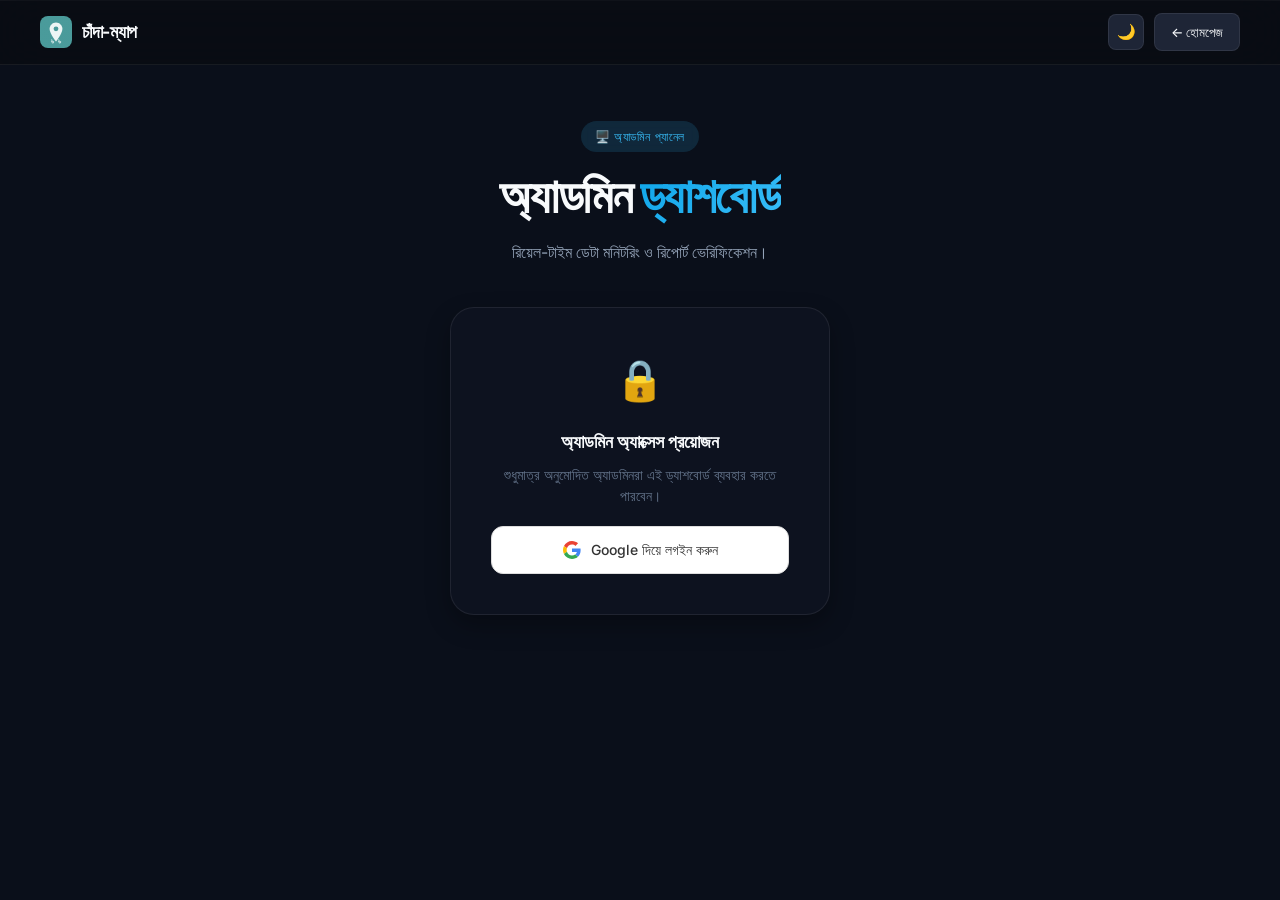
==== commit 9e16e7f6: "chore: mobile rendering bug fixes, responsive admin redesign, and modern ui pass" ====
--- a/admin.html
+++ b/admin.html
@@ -102,22 +102,47 @@
                         <div class="kpi-label">রিজেক্টেড</div>
                         <div class="kpi-value" id="kpiRejected">০</div>
                     </div>
-                </div>
-
-                <div class="dashboard-widgets"
-                    style="display: grid; grid-template-columns: 1fr; gap: 24px; margin-bottom: 24px;">
-                    <div class="chart-widget"
-                        style="background: var(--bg-card); border: 1px solid var(--border); border-radius: var(--radius-lg); padding: 24px; display: flex; flex-direction: column; align-items: center; justify-content: center; height: 300px;">
-                        <h3 style="margin-bottom: 16px; font-size: 16px; color: var(--text-secondary);">রিপোর্ট
-                            স্ট্যাটাস ব্রেকডাউন</h3>
-                        <div style="position: relative; height: 100%; width: 100%; max-width: 250px;">
-                            <canvas id="reportsChart"></canvas>
-                        </div>
-                    </div>
-                </div>
-
-                <div class="table-controls"
-                    style="display: flex; gap: 16px; flex-wrap: wrap; justify-content: space-between; align-items: center; margin-bottom: 24px;">
+                    <div class="kpi-card" style="border-left-color: #a855f7;">
+                        <div class="kpi-label">আজকের রিপোর্ট 📬</div>
+                        <div class="kpi-value" id="kpiToday" style="color: #a855f7;">০</div>
+                    </div>
+                    <div class="kpi-card" style="border-left-color: #3b82f6;">
+                        <div class="kpi-label">সর্বোচ্চ রেট (আজ) 💰</div>
+                        <div class="kpi-value" id="kpiHighestRate" style="color: #3b82f6; font-size: 24px;">৳০</div>
+                    </div>
+                </div>
+
+                <div
+                    style="text-align: right; margin-bottom: 16px; display: flex; justify-content: flex-end; gap: 12px; align-items: center;">
+                    <button onclick="rescueOldReports(event)" class="btn-secondary"
+                        style="padding: 6px 12px; font-size: 11px; border-color: var(--accent); color: var(--accent);">🔄
+                        ড্যাটাবেস সিঙ্ক করুন</button>
+                    <span style="font-size: 13px; color: var(--text-tertiary);" id="lastUpdatedText">সর্বশেষ আপডেট:
+                        —</span>
+                </div>
+
+                <div class="dashboard-widgets-scroll"
+                    style="overflow-x: auto; padding-bottom: 16px; margin-bottom: 24px; scrollbar-width: none;">
+                    <div class="dashboard-widgets">
+                        <div class="chart-widget">
+                            <h3 style="margin-bottom: 16px; font-size: 16px; color: var(--text-secondary);">রিপোর্ট
+                                স্ট্যাটাস ব্রেকডাউন</h3>
+                            <div style="position: relative; height: 100%; width: 100%; max-width: 250px;">
+                                <canvas id="reportsChart"></canvas>
+                            </div>
+                        </div>
+
+                        <div class="chart-widget">
+                            <h3 style="margin-bottom: 16px; font-size: 16px; color: var(--text-secondary);">গত ৭ দিনের
+                                ট্রেন্ড</h3>
+                            <div style="position: relative; height: 100%; width: 100%;">
+                                <canvas id="trendChart"></canvas>
+                            </div>
+                        </div>
+                    </div>
+                </div>
+
+                <div class="table-controls">
                     <div class="filter-tabs" style="margin-bottom: 0;">
                         <button class="filter-tab active" data-filter="all">সবগুলো</button>
                         <button class="filter-tab" data-filter="pending">⏳ পেন্ডিং</button>
@@ -125,19 +150,47 @@
                         <button class="filter-tab" data-filter="rejected">❌ রিজেক্টেড</button>
                     </div>
 
-                    <div class="admin-search-wrapper" style="position: relative; flex: 1; max-width: 300px;">
-                        <span
-                            style="position: absolute; left: 16px; top: 50%; transform: translateY(-50%); font-size: 14px;">🔍</span>
-                        <input type="text" id="adminSearch" placeholder="লোকেশন বা বিবরণ খুঁজুন..."
-                            style="width: 100%; padding: 12px 16px 12px 40px; background: var(--bg-card); border: 1px solid var(--border); border-radius: 100px; color: var(--text-primary); outline: none; transition: border-color var(--transition);">
+                    <div style="display: flex; gap: 12px; flex: 1; max-width: 500px;">
+                        <select id="dateFilter"
+                            style="padding: 12px 16px; background: var(--bg-card); border: 1px solid var(--border); border-radius: 100px; color: var(--text-primary); outline: none; cursor: pointer;">
+                            <option value="all">সব সময়</option>
+                            <option value="today">আজ</option>
+                            <option value="7days">গত ৭ দিন</option>
+                            <option value="30days">গত ৩০ দিন</option>
+                        </select>
+                        <div class="admin-search-wrapper" style="position: relative; flex: 1;">
+                            <span
+                                style="position: absolute; left: 16px; top: 50%; transform: translateY(-50%); font-size: 14px;">🔍</span>
+                            <input type="text" id="adminSearch" placeholder="লোকেশন বা বিবরণ খুঁজুন..."
+                                style="width: 100%; padding: 12px 16px 12px 40px; background: var(--bg-card); border: 1px solid var(--border); border-radius: 100px; color: var(--text-primary); outline: none; transition: border-color var(--transition);">
+                        </div>
+                    </div>
+
+                    <div id="bulkActionBar"
+                        style="display: none; position: absolute; top: 0; left: 0; width: 100%; height: 100%; background: var(--bg-elevated); border: 1px solid var(--accent); border-radius: var(--radius-md); align-items: center; padding: 0 16px; justify-content: space-between; z-index: 10;">
+                        <span style="font-weight: 600; color: var(--accent);"><span id="selectedCount">0</span>টি
+                            সিলেক্ট করা হয়েছে</span>
+                        <div style="display: flex; gap: 8px;">
+                            <button id="bulkApproveBtn" class="btn-primary"
+                                style="padding: 6px 12px; font-size: 12px;">✅ অ্যাপ্রুভ</button>
+                            <button id="bulkRejectBtn" class="btn-secondary"
+                                style="padding: 6px 12px; font-size: 12px; border-color: var(--danger-red); color: var(--danger-red);">❌
+                                রিজেক্ট</button>
+                            <button id="bulkCancelBtn" class="btn-secondary"
+                                style="padding: 6px 12px; font-size: 12px; border: none;">বাতিল</button>
+                        </div>
                     </div>
                 </div>
 
                 <div class="dash-table-wrapper">
-                    <div class="dash-table-scroll">
+                    <div id="reportsList" class="reports-mobile-list" style="display: none;">
+                        <div style="text-align:center;padding:40px;color:var(--text-tertiary)">ডেটা লোড হচ্ছে...</div>
+                    </div>
+                    <div class="dash-table-scroll desktop-only">
                         <table class="dash-table" id="reportsTable">
                             <thead>
                                 <tr>
+                                    <th style="width: 40px;"><input type="checkbox" id="selectAllCheckbox"></th>
                                     <th>সময়</th>
                                     <th>লোকেশন</th>
                                     <th>ধরন</th>
--- a/styles.css
+++ b/styles.css
@@ -2,26 +2,27 @@
 
 /* ===== DESIGN TOKENS ===== */
 :root {
-    --bg-primary: #0a0a0a;
-    --bg-secondary: #111111;
-    --bg-tertiary: #1a1a1a;
-    --bg-card: rgba(20, 20, 20, 0.45);
-    --bg-card-hover: rgba(30, 30, 30, 0.55);
-    --text-primary: #ffffff;
-    --text-secondary: #a3a3a3;
-    --text-tertiary: #737373;
-    --accent: #4a9b9b;
-    --accent-hover: #5fb3b3;
-    --accent-dim: rgba(74, 155, 155, 0.15);
-    --border: #262626;
-    --border-hover: #404040;
-    --glass-border: rgba(255, 255, 255, 0.1);
+    --bg-primary: #0a0f1a;
+    --bg-secondary: #121826;
+    --bg-tertiary: #1e2536;
+    --bg-card: rgba(18, 24, 38, 0.45);
+    --bg-card-hover: rgba(30, 37, 54, 0.65);
+    --bg-elevated: #1e2536;
+    --text-primary: #f8fafc;
+    --text-secondary: #94a3b8;
+    --text-tertiary: #64748b;
+    --accent: #38bdf8;
+    --accent-hover: #0ea5e9;
+    --accent-dim: rgba(56, 189, 248, 0.15);
+    --border: rgba(255, 255, 255, 0.08);
+    --border-hover: rgba(255, 255, 255, 0.15);
+    --glass-border: rgba(255, 255, 255, 0.08);
     --glass-blur: 24px;
-    --gradient-primary: linear-gradient(135deg, #4a9b9b 0%, #3d8585 100%);
+    --gradient-primary: linear-gradient(135deg, #0ea5e9 0%, #38bdf8 100%);
     --shadow-sm: 0 1px 2px rgba(0, 0, 0, 0.5);
     --shadow-md: 0 4px 12px rgba(0, 0, 0, 0.4);
     --shadow-lg: 0 10px 25px rgba(0, 0, 0, 0.3);
-    --shadow-glow: 0 0 40px rgba(74, 155, 155, 0.15);
+    --shadow-glow: 0 0 40px rgba(56, 189, 248, 0.15);
     --neon-green: #39ff14;
     --neon-green-dim: rgba(57, 255, 20, 0.12);
     --danger-red: #ff2d2d;
@@ -37,32 +38,33 @@
 }
 
 html[data-theme="light"] {
-    --bg-primary: #f0f0f0;
-    --bg-secondary: #e8e8e8;
-    --bg-tertiary: #e0e0e0;
-    --bg-card: rgba(255, 255, 255, 0.5);
-    --bg-card-hover: rgba(255, 255, 255, 0.65);
-    --text-primary: #1a1a1a;
-    --text-secondary: #4a4a4a;
-    --text-tertiary: #6b6b6b;
-    --accent: #1a1a1a;
-    --accent-hover: #333333;
-    --accent-dim: rgba(26, 26, 26, 0.08);
-    --border: #d0d0d0;
-    --border-hover: #b0b0b0;
+    --bg-primary: #f8fafc;
+    --bg-secondary: #f1f5f9;
+    --bg-tertiary: #e2e8f0;
+    --bg-card: rgba(255, 255, 255, 0.6);
+    --bg-card-hover: rgba(255, 255, 255, 0.85);
+    --bg-elevated: #ffffff;
+    --text-primary: #0f172a;
+    --text-secondary: #475569;
+    --text-tertiary: #64748b;
+    --accent: #0284c7;
+    --accent-hover: #0369a1;
+    --accent-dim: rgba(2, 132, 199, 0.1);
+    --border: rgba(0, 0, 0, 0.1);
+    --border-hover: #cbd5e1;
     --glass-border: rgba(255, 255, 255, 0.7);
     --glass-blur: 32px;
-    --gradient-primary: linear-gradient(135deg, #1a1a1a 0%, #333333 100%);
+    --gradient-primary: linear-gradient(135deg, #0284c7 0%, #0ea5e9 100%);
     --shadow-sm: 0 1px 3px rgba(0, 0, 0, 0.06);
     --shadow-md: 0 4px 12px rgba(0, 0, 0, 0.08);
     --shadow-lg: 0 10px 30px rgba(0, 0, 0, 0.1);
     --shadow-glow: none;
-    --neon-green: #0d9e00;
-    --neon-green-dim: rgba(13, 158, 0, 0.1);
-    --danger-red: #d32f2f;
-    --danger-red-dim: rgba(211, 47, 47, 0.1);
-    --warning-yellow: #e6a800;
-    --warning-yellow-dim: rgba(230, 168, 0, 0.1);
+    --neon-green: #059669;
+    --neon-green-dim: rgba(5, 150, 105, 0.1);
+    --danger-red: #ef4444;
+    --danger-red-dim: rgba(239, 68, 68, 0.1);
+    --warning-yellow: #d97706;
+    --warning-yellow-dim: rgba(217, 119, 6, 0.1);
 }
 
 /* ===== RESET ===== */
@@ -225,6 +227,60 @@
 .pulse-marker {
     animation: pulseMarker 2s infinite cubic-bezier(0.66, 0, 0, 1);
     border-radius: 50%;
+}
+
+/* ===== USER GPS PULSE ANIMATION ===== */
+.pulse-ring {
+    position: absolute;
+    top: -4px;
+    left: -4px;
+    right: -4px;
+    bottom: -4px;
+    border-radius: 50%;
+    border: 2px solid #1a73e8;
+    animation: pulseUser 2s infinite;
+}
+
+@keyframes pulseUser {
+    0% {
+        transform: scale(0.5);
+        opacity: 1;
+        border-width: 2px;
+    }
+
+    100% {
+        transform: scale(2.5);
+        opacity: 0;
+        border-width: 0px;
+    }
+}
+
+/* ===== RIPPLE EFFECT ===== */
+.ripple-btn {
+    position: relative;
+    overflow: hidden;
+    transform: translate3d(0, 0, 0);
+}
+
+.ripple {
+    position: absolute;
+    border-radius: 50%;
+    transform: scale(0);
+    animation: ripple-animation 600ms linear;
+    background-color: rgba(255, 255, 255, 0.4);
+    pointer-events: none;
+}
+
+@keyframes ripple-animation {
+    to {
+        transform: scale(4);
+        opacity: 0;
+    }
+}
+
+.parallax-img {
+    will-change: transform;
+    transition: transform 0.1s ease-out;
 }
 
 /* ===== UTILITY ===== */
@@ -2503,6 +2559,86 @@
 
 /* ===== RESPONSIVE ===== */
 
+/* ===== ADMIN DASHBOARD ===== */
+.kpi-grid {
+    display: grid;
+    grid-template-columns: repeat(auto-fit, minmax(140px, 1fr));
+    gap: 12px;
+}
+
+.kpi-card {
+    background: var(--bg-card);
+    border: 1px solid var(--border);
+    border-left: 4px solid;
+    border-radius: 12px;
+    padding: 16px;
+}
+
+.kpi-value {
+    font-size: clamp(20px, 4vw, 32px);
+    font-weight: 800;
+}
+
+.dash-admin-bar {
+    display: flex;
+    flex-wrap: wrap;
+    gap: 12px;
+    justify-content: space-between;
+    align-items: center;
+    margin-bottom: 20px;
+}
+
+.filter-tab {
+    padding: 8px 16px;
+    border-radius: 20px;
+    border: 1px solid var(--border);
+    background: var(--bg-card);
+    color: var(--text-secondary);
+    cursor: pointer;
+    font-size: 13px;
+    white-space: nowrap;
+}
+
+.filter-tab.active {
+    background: var(--accent-dim);
+    border-color: var(--accent);
+    color: var(--accent);
+}
+
+.modal-card {
+    max-height: 90vh;
+    overflow-y: auto;
+    width: min(90vw, 500px);
+}
+
+.dashboard-widgets {
+    display: grid;
+    grid-template-columns: repeat(auto-fit, minmax(300px, 1fr));
+    gap: 24px;
+}
+
+.chart-widget {
+    background: var(--bg-card);
+    border: 1px solid var(--border);
+    border-radius: var(--radius-lg);
+    padding: 24px;
+    display: flex;
+    flex-direction: column;
+    align-items: center;
+    justify-content: center;
+    height: 300px;
+}
+
+.table-controls {
+    display: flex;
+    gap: 16px;
+    flex-wrap: wrap;
+    justify-content: space-between;
+    align-items: center;
+    margin-bottom: 24px;
+    position: relative;
+}
+
 /* --- Tablet (max 1024px) --- */
 @media(max-width:1024px) {
     .features-grid {
@@ -2568,6 +2704,28 @@
     }
 
     /* Nav */
+    .nav-right {
+        gap: 8px;
+    }
+
+    .nav-right .btn-secondary,
+    .nav-right .theme-toggle {
+        min-width: 40px;
+        min-height: 40px;
+        display: inline-flex;
+        align-items: center;
+        justify-content: center;
+    }
+
+    .brand-logo {
+        width: 28px;
+        height: 28px;
+    }
+
+    .nav-logo {
+        font-size: 16px;
+    }
+
     .nav-links {
         display: none;
         position: fixed;
@@ -2577,9 +2735,10 @@
         flex-direction: column;
         background: var(--bg-primary);
         backdrop-filter: blur(20px);
+        -webkit-backdrop-filter: blur(20px);
         border-bottom: 1px solid var(--border);
-        padding: 12px 24px;
-        gap: 0;
+        padding: 8px 16px;
+        gap: 8px;
         z-index: 999;
     }
 
@@ -2588,8 +2747,17 @@
     }
 
     .nav-links a {
-        padding: 12px 0;
-        font-size: 15px;
+        padding: 14px 20px;
+        font-size: 16px;
+        border-left: 3px solid transparent;
+        background: var(--bg-card);
+        border-radius: 8px;
+        transition: all 0.2s;
+    }
+
+    .nav-links a:active {
+        background: var(--accent-dim);
+        border-left-color: var(--accent);
     }
 
     .nav-links a::after {
@@ -2609,6 +2777,15 @@
         grid-template-columns: 1fr;
         gap: 32px;
         text-align: center;
+    }
+
+    .hero-title {
+        font-size: clamp(24px, 6vw, 40px);
+        line-height: 1.3;
+    }
+
+    .hero-desc {
+        font-size: 14px;
     }
 
     .hero-content {
@@ -2651,21 +2828,32 @@
     /* Map */
     .map-wrapper {
         height: 350px;
+        padding: 0 12px;
+        border-radius: 12px;
     }
 
     .map-search-bar {
-        flex-direction: column;
-        gap: 12px;
+        flex-direction: row;
+        gap: 8px;
+    }
+
+    .map-search-bar input {
+        width: 100%;
     }
 
     .map-search-bar::before {
-        top: 23px;
+        display: none;
     }
 
     .map-search-bar button {
-        width: 100%;
         padding: 14px;
-        font-size: 15px;
+        font-size: 14px;
+        white-space: nowrap;
+    }
+
+    #heatmapToggleBtn {
+        min-width: 40px;
+        min-height: 40px;
     }
 
     /* Leaderboard mobile stack */
@@ -2695,6 +2883,35 @@
         color: var(--accent);
     }
 
+    /* Reports & Stat Cards Polish */
+    .reports-stats {
+        flex-direction: row;
+        flex-wrap: nowrap;
+        overflow-x: auto;
+        gap: 8px;
+        padding-bottom: 8px;
+        -webkit-overflow-scrolling: touch;
+    }
+
+    .stat-card-mini {
+        padding: 12px 16px;
+        min-width: unset;
+        flex: 1 0 auto;
+    }
+
+    /* Bottom Overlap Fix */
+    .site-footer {
+        padding-bottom: 60px;
+    }
+
+    .go-top {
+        right: 16px;
+        bottom: 24px;
+        width: 44px;
+        height: 44px;
+        z-index: 1000;
+    }
+
     /* Excuse */
     .excuse-card {
         padding: 28px 20px;
@@ -2724,14 +2941,34 @@
     }
 
     /* Admin */
-    .kpi-grid {
-        grid-template-columns: 1fr 1fr;
-    }
-
-    .dash-admin-bar {
+    .dashboard-widgets {
+        grid-template-columns: 1fr;
+    }
+
+    .chart-widget {
+        height: 220px;
+    }
+
+    .table-controls {
         flex-direction: column;
         gap: 12px;
-        text-align: center;
+        align-items: stretch;
+    }
+
+    .filter-tabs {
+        overflow-x: auto;
+        white-space: nowrap;
+        -webkit-overflow-scrolling: touch;
+        margin-bottom: 0;
+        padding-bottom: 8px;
+    }
+
+    .desktop-only {
+        display: none !important;
+    }
+
+    .reports-mobile-list {
+        display: block !important;
     }
 
     .pricing-card {
@@ -3524,4 +3761,369 @@
 
 .syndicate-modal .close-modal:hover {
     color: var(--danger-red);
+}
+
+/* ===== ADMIN MOBILE CARDS ===== */
+.reports-mobile-list {
+    display: none;
+    flex-direction: column;
+    gap: 16px;
+}
+
+.report-card {
+    background: var(--bg-card);
+    border: 1px solid var(--border);
+    border-radius: var(--radius-lg);
+    padding: 16px;
+    display: flex;
+    flex-direction: column;
+    gap: 12px;
+    position: relative;
+    cursor: pointer;
+    transition: all 0.2s;
+}
+
+.report-card.selected {
+    border-color: var(--accent);
+    background: rgba(74, 155, 155, 0.05);
+}
+
+.report-card-header {
+    display: flex;
+    justify-content: space-between;
+    align-items: flex-start;
+}
+
+.report-card-title {
+    font-size: 16px;
+    font-weight: 700;
+    color: var(--text-primary);
+    line-height: 1.4;
+}
+
+.report-card-meta {
+    font-size: 13px;
+    color: var(--text-tertiary);
+    margin-top: 4px;
+}
+
+.report-card-badge {
+    padding: 2px 10px;
+    border-radius: 12px;
+    font-size: 11px;
+    font-weight: 700;
+    text-transform: uppercase;
+}
+
+.report-card-badge.pending {
+    background: rgba(255, 193, 7, 0.15);
+    color: #ffc107;
+}
+
+.report-card-badge.approved {
+    background: rgba(57, 255, 20, 0.15);
+    color: #39ff14;
+}
+
+.report-card-badge.rejected {
+    background: rgba(255, 45, 45, 0.15);
+    color: #ff2d2d;
+}
+
+.report-card-actions {
+    display: flex;
+    gap: 8px;
+    margin-top: 4px;
+    border-top: 1px solid var(--border);
+    padding-top: 12px;
+}
+
+.report-card-actions button {
+    flex: 1;
+    padding: 8px;
+    border-radius: var(--radius-md);
+    font-size: 13px;
+    font-weight: 600;
+    cursor: pointer;
+    border: 1px solid transparent;
+    transition: all 0.2s;
+}
+
+.report-card-btn-approve {
+    background: rgba(57, 255, 20, 0.1);
+    color: #39ff14;
+    border-color: rgba(57, 255, 20, 0.3);
+}
+
+.report-card-btn-approve:hover {
+    background: rgba(57, 255, 20, 0.2);
+}
+
+.report-card-btn-reject {
+    background: rgba(255, 45, 45, 0.1);
+    color: #ff2d2d;
+    border-color: rgba(255, 45, 45, 0.3);
+}
+
+.report-card-btn-reject:hover {
+    background: rgba(255, 45, 45, 0.2);
+}
+
+@media (max-width: 768px) {
+    .reports-mobile-list {
+        display: flex !important;
+    }
+
+    .desktop-only {
+        display: none !important;
+    }
+
+    .reports-feed-grid {
+        grid-template-columns: 1fr !important;
+    }
+
+    .reports-stats {
+        flex-direction: column !important;
+        gap: 8px !important;
+    }
+
+    .reports-filters {
+        flex-direction: column !important;
+        gap: 8px !important;
+    }
+}
+
+/* ===== ALL REPORTS FEED ===== */
+.all-reports-section {
+    padding: 80px 0;
+}
+
+.reports-stats {
+    display: flex;
+    gap: 16px;
+    justify-content: center;
+    margin-bottom: 24px;
+    flex-wrap: wrap;
+}
+
+.stat-card-mini {
+    background: var(--bg-card);
+    border: 1px solid var(--glass-border);
+    border-radius: 12px;
+    padding: 16px 28px;
+    text-align: center;
+    backdrop-filter: blur(var(--glass-blur));
+    -webkit-backdrop-filter: blur(var(--glass-blur));
+    min-width: 120px;
+}
+
+.stat-card-mini .stat-num {
+    display: block;
+    font-size: 28px;
+    font-weight: 800;
+    color: var(--accent);
+    font-family: 'Inter', monospace;
+    line-height: 1.2;
+}
+
+.stat-card-mini .stat-label {
+    display: block;
+    font-size: 12px;
+    color: var(--text-secondary);
+    margin-top: 4px;
+}
+
+.reports-filters {
+    display: flex;
+    align-items: center;
+    gap: 12px;
+    margin-bottom: 24px;
+    flex-wrap: wrap;
+}
+
+.filter-pills {
+    display: flex;
+    gap: 8px;
+    flex-wrap: wrap;
+}
+
+.filter-btn {
+    padding: 8px 18px;
+    border-radius: 20px;
+    border: 1px solid var(--border);
+    background: var(--bg-card);
+    color: var(--text-secondary);
+    font-size: 13px;
+    cursor: pointer;
+    transition: all 0.25s ease;
+    font-family: 'Inter', sans-serif;
+}
+
+.filter-btn:hover {
+    border-color: var(--accent);
+    color: var(--text-primary);
+}
+
+.filter-btn.active {
+    background: var(--accent-dim);
+    border-color: var(--accent);
+    color: var(--accent);
+    font-weight: 600;
+    box-shadow: 0 0 12px var(--accent-dim);
+}
+
+.feed-search-input {
+    flex: 1;
+    min-width: 180px;
+    padding: 10px 16px;
+    border-radius: 20px;
+    border: 1px solid var(--border);
+    background: var(--bg-card);
+    color: var(--text-primary);
+    font-size: 13px;
+    font-family: 'Inter', sans-serif;
+    outline: none;
+    transition: border-color 0.3s;
+}
+
+.feed-search-input:focus {
+    border-color: var(--accent);
+}
+
+.reports-feed-grid {
+    display: grid;
+    grid-template-columns: repeat(auto-fill, minmax(340px, 1fr));
+    gap: 16px;
+}
+
+.report-feed-card {
+    background: var(--bg-card);
+    border: 1px solid var(--glass-border);
+    border-radius: 14px;
+    padding: 20px;
+    position: relative;
+    backdrop-filter: blur(var(--glass-blur));
+    -webkit-backdrop-filter: blur(var(--glass-blur));
+    transition: transform 0.3s ease, box-shadow 0.3s ease, border-color 0.3s ease;
+    border-left: 4px solid var(--border);
+    overflow: hidden;
+}
+
+.report-feed-card:hover {
+    transform: translateY(-4px);
+    box-shadow: 0 8px 32px rgba(0, 0, 0, 0.3);
+    border-color: var(--accent);
+}
+
+.report-feed-card.mood-red {
+    border-left-color: var(--danger-red);
+}
+
+.report-feed-card.mood-yellow {
+    border-left-color: #f0ad4e;
+}
+
+.report-feed-card.mood-green {
+    border-left-color: var(--neon-green);
+}
+
+.report-feed-card .card-header {
+    display: flex;
+    align-items: flex-start;
+    justify-content: space-between;
+    gap: 8px;
+    margin-bottom: 10px;
+}
+
+.report-feed-card .card-location {
+    font-size: 16px;
+    font-weight: 700;
+    color: var(--text-primary);
+    line-height: 1.3;
+}
+
+.report-feed-card .card-type-badge {
+    display: inline-block;
+    font-size: 10px;
+    padding: 3px 10px;
+    border-radius: 12px;
+    background: var(--accent-dim);
+    color: var(--accent);
+    font-weight: 600;
+    white-space: nowrap;
+    flex-shrink: 0;
+}
+
+.report-feed-card .card-rate {
+    font-family: 'Inter', monospace;
+    font-size: 22px;
+    font-weight: 800;
+    margin: 8px 0;
+    letter-spacing: 0.5px;
+}
+
+.report-feed-card.mood-red .card-rate {
+    color: var(--danger-red);
+}
+
+.report-feed-card.mood-yellow .card-rate {
+    color: #f0ad4e;
+}
+
+.report-feed-card.mood-green .card-rate {
+    color: var(--neon-green);
+}
+
+.report-feed-card .card-note {
+    font-size: 13px;
+    color: var(--text-secondary);
+    line-height: 1.5;
+    display: -webkit-box;
+    -webkit-line-clamp: 3;
+    -webkit-box-orient: vertical;
+    overflow: hidden;
+    margin-bottom: 12px;
+}
+
+.report-feed-card .card-note a {
+    color: var(--neon-green);
+    text-decoration: none;
+}
+
+.report-feed-card .card-actions {
+    display: flex;
+    align-items: center;
+    justify-content: space-between;
+    gap: 8px;
+}
+
+.report-feed-card .card-map-btn {
+    padding: 6px 14px;
+    border-radius: 8px;
+    background: var(--gradient-primary);
+    color: white;
+    font-size: 12px;
+    font-weight: 600;
+    border: none;
+    cursor: pointer;
+    transition: opacity 0.2s;
+    font-family: 'Inter', sans-serif;
+}
+
+.report-feed-card .card-map-btn:hover {
+    opacity: 0.85;
+}
+
+.report-feed-card .card-source-badge {
+    font-size: 11px;
+    color: var(--text-tertiary);
+    font-weight: 500;
+}
+
+.feed-empty-state {
+    text-align: center;
+    padding: 48px 16px;
+    color: var(--text-tertiary);
+    font-size: 15px;
+    grid-column: 1 / -1;
 }
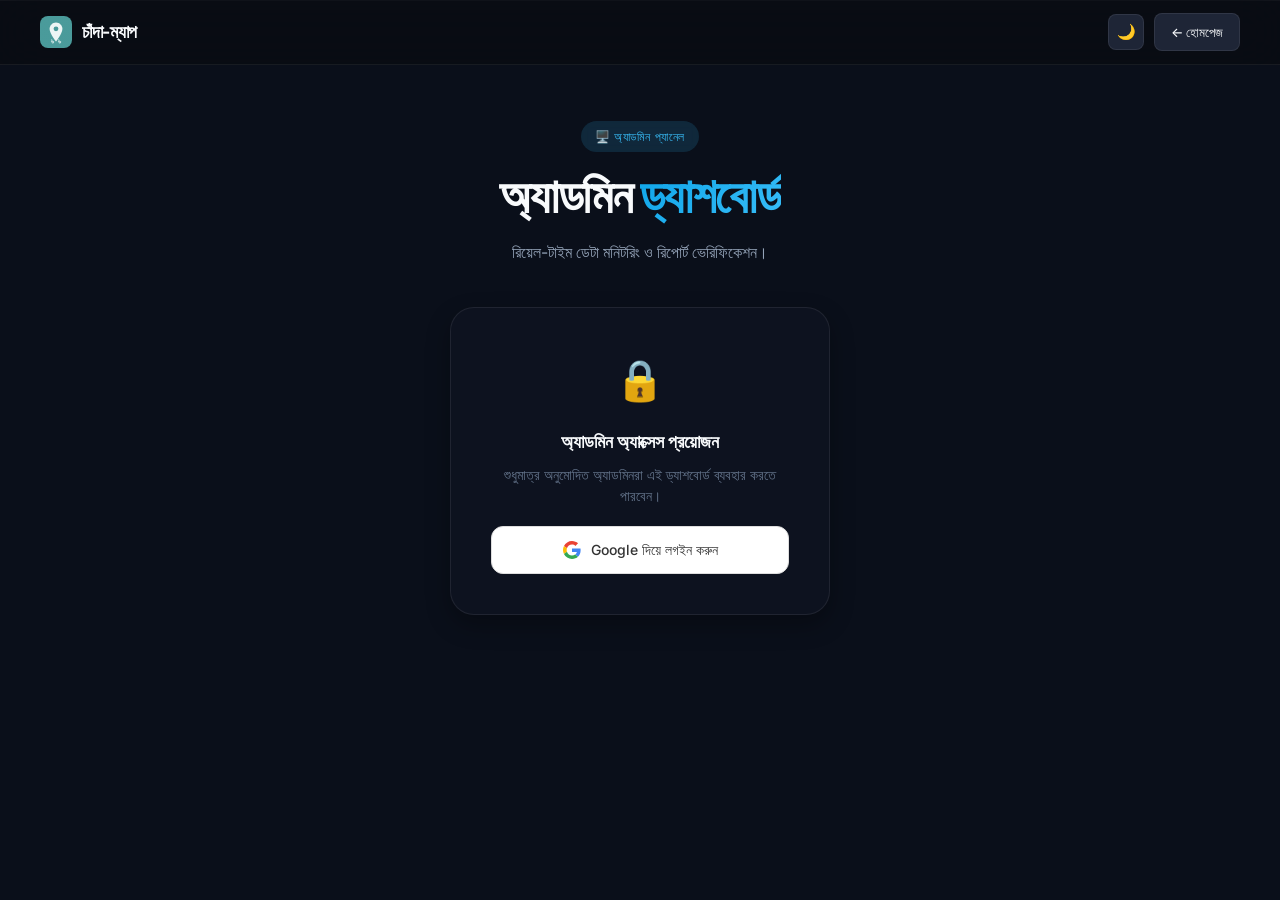
==== commit 63271faa: "fix: resolve firebase loading, filter reference errors, form submit lock, mobile navigation, and the" ====
--- a/admin.html
+++ b/admin.html
@@ -261,6 +261,73 @@
     <div class="toast" id="toast"><span class="toast-icon">✅</span><span class="toast-msg" id="toastMsg">Success</span>
     </div>
 
+    <!-- Mobile Bottom Navigation -->
+    <nav class="mobile-bottom-nav" id="mobileBottomNav">
+        <a href="index.html" class="bottom-tab" data-tab="home">
+            <span class="tab-icon">🏠</span>
+            <span class="tab-label">হোম</span>
+        </a>
+        <a href="index.html#map" class="bottom-tab" data-tab="map">
+            <span class="tab-icon">🗺️</span>
+            <span class="tab-label">ম্যাপ</span>
+        </a>
+        <a href="index.html#report" class="bottom-tab" data-tab="report">
+            <span class="tab-icon">⚠️</span>
+            <span class="tab-label">রিপোর্ট</span>
+        </a>
+        <a href="reports.html" class="bottom-tab" data-tab="reports">
+            <span class="tab-icon">📋</span>
+            <span class="tab-label">সব রিপোর্ট</span>
+        </a>
+        <button class="bottom-tab" id="moreTabBtn" data-tab="more">
+            <span class="tab-icon">☰</span>
+            <span class="tab-label">আরও</span>
+        </button>
+    </nav>
+
+    <!-- More Panel Backdrop -->
+    <div class="more-panel-backdrop" id="morePanelBackdrop"></div>
+
+    <!-- More Panel -->
+    <div class="more-panel" id="morePanel">
+        <div class="more-search-bar">
+            <span>🔍</span>
+            <input type="text" placeholder="এলাকা খুঁজুন..." id="moreSearchInput">
+        </div>
+        <div class="more-section">
+            <h4 class="more-section-title">EXPLORE</h4>
+            <a href="enterprise.html" class="more-link">
+                <div class="more-icon" style="background:rgba(239,68,68,0.1);color:#ef4444;">💼</div>
+                এন্টারপ্রাইজ
+            </a>
+            <button class="more-link" onclick="window.location.href='index.html'; closeMobileMore();">
+                <div class="more-icon" style="background:rgba(56,189,248,0.1);color:#38bdf8;">🧮</div>
+                চাঁদা ক্যালকুলেটর
+            </button>
+            <a href="admin.html" class="more-link">
+                <div class="more-icon" style="background:rgba(234,179,8,0.1);color:#eab308;">🔐</div>
+                অ্যাডমিন প্যানেল
+            </a>
+        </div>
+        <div class="more-divider"></div>
+        <div class="more-section">
+            <h4 class="more-section-title">SOCIAL</h4>
+            <button class="more-link" onclick="alert('ফেসবুক পেজ শীঘ্রই আসছে!'); closeMobileMore();">
+                <div class="more-icon" style="background:rgba(59,130,246,0.1);color:#3b82f6;">📘</div>
+                ফেসবুক <span class="coming-soon">(শীঘ্রই আসছে)</span>
+            </button>
+            <button class="more-link" onclick="alert('ইনস্টাগ্রাম অ্যাকাউন্ট শীঘ্রই আসছে!'); closeMobileMore();">
+                <div class="more-icon" style="background:rgba(168,85,247,0.1);color:#a855f7;">📸</div>
+                ইনস্টাগ্রাম <span class="coming-soon">(শীঘ্রই আসছে)</span>
+            </button>
+        </div>
+        <div class="more-divider"></div>
+        <div class="more-footer-row">
+            <span class="more-section-title">THEME</span>
+            <button class="theme-toggle-more" id="moreThemeToggle" onclick="document.getElementById('themeToggle')?.click()">🌙</button>
+        </div>
+    </div>
+
     <!-- Chart & Firebase SDKs -->
     <script src="https://cdn.jsdelivr.net/npm/chart.js"></script>
     <script src="https://www.gstatic.com/firebasejs/10.12.0/firebase-app-compat.js"></script>
--- a/styles.css
+++ b/styles.css
@@ -3883,13 +3883,50 @@
     }
 
     .reports-stats {
-        flex-direction: column !important;
+        flex-direction: row !important;
+        display: grid !important;
+        grid-template-columns: repeat(3, 1fr) !important;
         gap: 8px !important;
     }
 
     .reports-filters {
         flex-direction: column !important;
-        gap: 8px !important;
+        gap: 12px !important;
+    }
+
+    .stat-card-mini {
+        padding: 12px 4px !important;
+        min-width: unset !important;
+    }
+
+    .stat-card-mini .stat-num {
+        font-size: 20px !important;
+    }
+
+    .stat-card-mini .stat-label {
+        font-size: 10px !important;
+    }
+
+    .all-reports-section {
+        padding-bottom: 120px !important; /* Space for bottom nav */
+    }
+
+    .filter-pills {
+        display: flex;
+        flex-wrap: nowrap;
+        overflow-x: auto;
+        padding-bottom: 4px;
+        width: 100%;
+        -webkit-overflow-scrolling: touch;
+        scrollbar-width: none; /* Firefox */
+    }
+    
+    .filter-pills::-webkit-scrollbar {
+        display: none; /* Safari and Chrome */
+    }
+
+    .feed-search-input {
+        width: 100%;
     }
 }
 
@@ -4126,4 +4163,334 @@
     color: var(--text-tertiary);
     font-size: 15px;
     grid-column: 1 / -1;
+}
+
+/* ===== KUTTAWAALA-STYLE MOBILE NAVIGATION ===== */
+
+@media(max-width:768px) {
+    /* Component 1: Floating pill header */
+    .navbar {
+        top: 12px;
+        left: 12px;
+        right: 12px;
+        width: auto;
+        border-radius: 100px;
+        border: 1px solid var(--glass-border);
+        box-shadow: 0 8px 32px rgba(0,0,0,0.15);
+    }
+    
+    /* Component 6: Hide old hamburger, calculator, admin icons on nav-right */
+    .nav-links, .hamburger, .nav-cta, #navCalcBtn, .nav-right a[href="admin.html"] {
+        display: none !important;
+    }
+
+    /* Adjust body and footer for bottom nav overlap */
+    body { padding-bottom: 80px; }
+    footer { padding-bottom: 100px; }
+    .go-top-btn { bottom: 88px; right: 16px; }
+}
+
+/* Component 2: Mobile Bottom Navigation */
+.mobile-bottom-nav {
+    display: none; /* hidden on desktop */
+    position: fixed;
+    bottom: 16px;
+    left: 16px;
+    right: 16px;
+    z-index: 1000;
+    background: rgba(18, 24, 38, 0.6);
+    backdrop-filter: blur(24px);
+    -webkit-backdrop-filter: blur(24px);
+    border: 1px solid rgba(255,255,255,0.06);
+    border-radius: 2rem;
+    box-shadow: 0 8px 32px rgba(0,0,0,0.2);
+    justify-content: space-between;
+    align-items: center;
+    padding: 6px 16px;
+}
+
+@media(max-width:768px) {
+    .mobile-bottom-nav { display: flex; }
+}
+
+.bottom-tab {
+    display: flex;
+    flex-direction: column;
+    align-items: center;
+    justify-content: center;
+    width: 56px;
+    height: 48px;
+    position: relative;
+    background: none;
+    border: none;
+    cursor: pointer;
+    text-decoration: none;
+    color: var(--text-tertiary);
+    transition: color 0.3s;
+    border-radius: 12px;
+}
+
+.bottom-tab.active {
+    color: var(--accent);
+    background: var(--accent-dim);
+}
+
+.tab-icon { font-size: 18px; line-height: 1; margin-bottom: 2px;}
+.tab-label {
+    font-size: 9px;
+    font-weight: 700;
+    text-transform: uppercase;
+    letter-spacing: 0.05em;
+    white-space: nowrap;
+}
+
+/* Light theme bottom nav override */
+html[data-theme="light"] .mobile-bottom-nav {
+    background: rgba(255,255,255,0.7);
+    border-color: rgba(0,0,0,0.08);
+}
+
+/* Component 3: More Panel */
+.more-panel-backdrop {
+    display: none;
+    position: fixed;
+    inset: 0;
+    z-index: 998;
+    background: rgba(0,0,0,0.3);
+    backdrop-filter: blur(4px);
+    -webkit-backdrop-filter: blur(4px);
+}
+.more-panel-backdrop.active { display: block; }
+
+.more-panel {
+    display: none;
+    position: fixed;
+    bottom: 88px;
+    left: 16px;
+    right: 16px;
+    z-index: 999;
+    background: rgba(18, 24, 38, 0.95);
+    backdrop-filter: blur(32px);
+    -webkit-backdrop-filter: blur(32px);
+    border: 1px solid rgba(255,255,255,0.08);
+    border-radius: 2rem;
+    padding: 20px;
+    box-shadow: 0 0 40px rgba(0,0,0,0.25);
+    flex-direction: column;
+    gap: 12px;
+    max-height: 60vh;
+    overflow-y: auto;
+    animation: morePanelSlideUp 0.3s cubic-bezier(0.16, 1, 0.3, 1);
+}
+.more-panel.active { display: flex; }
+
+@keyframes morePanelSlideUp {
+    from { opacity: 0; transform: translateY(30px) scale(0.96); }
+    to { opacity: 1; transform: translateY(0) scale(1); }
+}
+
+.more-search-bar {
+    display: flex; align-items: center; gap: 12px;
+    background: var(--bg-tertiary); border: 1px solid var(--border);
+    border-radius: 16px; padding: 14px 16px;
+}
+.more-search-bar input {
+    flex: 1; background: none; border: none; outline: none;
+    color: var(--text-primary); font-size: 14px;
+}
+.more-section-title {
+    font-size: 10px; font-weight: 700; text-transform: uppercase;
+    letter-spacing: 0.1em; color: var(--text-tertiary); padding: 0 8px; margin-bottom: 4px; border: none; background: none; text-align: left;
+}
+.more-link {
+    display: flex; align-items: center; gap: 12px;
+    padding: 12px; border-radius: 16px; font-weight: 500;
+    color: var(--text-primary); text-decoration: none;
+    background: none; border: none; width: 100%; text-align: left;
+    cursor: pointer; font-size: 15px;
+    transition: background 0.2s;
+}
+.more-link:hover, .more-link:active { background: var(--bg-card); }
+.more-icon {
+    width: 32px; height: 32px; border-radius: 10px;
+    display: flex; align-items: center; justify-content: center;
+    font-size: 14px; flex-shrink: 0;
+}
+.more-divider { height: 1px; background: var(--border); margin: 4px 0; }
+.more-footer-row {
+    display: flex; align-items: center; justify-content: space-between;
+    padding: 8px;
+}
+.theme-toggle-more {
+    width: 36px; height: 36px; border-radius: 50%;
+    background: var(--bg-tertiary); border: 1px solid var(--border);
+    display: flex; align-items: center; justify-content: center;
+    cursor: pointer; font-size: 16px; transition: all 0.2s;
+    color: var(--text-secondary);
+}
+.coming-soon { font-size: 10px; opacity: 0.5; margin-left: 4px; }
+
+html[data-theme="light"] .more-panel {
+    background: rgba(255,255,255,0.95);
+    border-color: rgba(0,0,0,0.08);
+}
+
+/* ===== COMPREHENSIVE MOBILE UI POLISH (AUDIT UPGRADES) ===== */
+@media (max-width: 768px) {
+    /* 2. Report Form */
+    .report-form-wrapper {
+        background: var(--bg-card);
+        border: 1px solid var(--glass-border);
+        border-radius: 20px;
+        padding: 24px 16px;
+        backdrop-filter: blur(var(--glass-blur));
+        -webkit-backdrop-filter: blur(var(--glass-blur));
+        box-shadow: 0 8px 32px rgba(0, 0, 0, 0.4);
+        margin: 0 -16px; /* pull slightly wider than container */
+    }
+    .form-group label {
+        font-size: 14px;
+        color: var(--text-primary);
+        font-weight: 600;
+        margin-bottom: 8px;
+    }
+    .form-group input, .form-group select, .form-group textarea {
+        padding: 16px 14px; /* bigger touch targets */
+        background: var(--bg-tertiary);
+        border: 1px solid var(--border);
+        border-radius: 12px;
+        font-size: 15px;
+    }
+    .form-group .radio-option label {
+        padding: 14px 8px;
+    }
+    .btn-submit {
+        width: 100%;
+        padding: 16px;
+        font-size: 16px;
+        background: linear-gradient(135deg, var(--neon-green), #2db36c);
+        border: none;
+        box-shadow: 0 4px 15px rgba(57, 255, 20, 0.3);
+        border-radius: 12px;
+    }
+
+    /* 3. Enterprise Page */
+    .enterprise {
+        padding-top: 24px !important;
+    }
+    .pricing-card {
+        padding: 24px 20px !important;
+        box-shadow: 0 10px 40px rgba(0,0,0,0.5), 0 0 40px rgba(239, 68, 68, 0.1) !important;
+        border-radius: 2rem !important;
+    }
+    .enterprise-content {
+        gap: 12px !important;
+        margin-bottom: 24px !important;
+    }
+    .enterprise-content .section-desc {
+        max-width: 90%;
+    }
+    .site-footer {
+        padding-bottom: 120px !important; /* space for bottom nav */
+    }
+
+    /* 4. AI Excuse Generator */
+    .excuse-card {
+        background: var(--bg-card);
+        border: 1px solid var(--glass-border);
+        border-radius: 2rem;
+        backdrop-filter: blur(var(--glass-blur));
+        -webkit-backdrop-filter: blur(var(--glass-blur));
+        padding: 24px 16px;
+        box-shadow: 0 8px 32px rgba(0, 0, 0, 0.3);
+    }
+    .excuse-display {
+        background: rgba(255, 255, 255, 0.03);
+        border-color: rgba(255,255,255,0.05);
+        border-radius: 1.5rem;
+        max-height: 250px;
+        overflow-y: auto;
+    }
+    .excuse-generator-section {
+        padding: 50px 0 40px 0;
+    }
+
+    /* 5. Shift Tracker */
+    .shift-card {
+        background: var(--bg-card);
+        border: 1px solid var(--glass-border);
+        border-radius: 2rem;
+        backdrop-filter: blur(var(--glass-blur));
+        -webkit-backdrop-filter: blur(var(--glass-blur));
+        padding: 24px 16px;
+        box-shadow: 0 8px 32px rgba(0, 0, 0, 0.3);
+    }
+    .shift-block {
+        border-radius: 1.2rem;
+    }
+    .shift-block.current-shift {
+        background: rgba(99, 102, 241, 0.1);
+        border-color: rgba(99, 102, 241, 0.2);
+    }
+    .shift-block.next-shift {
+        background: rgba(245, 158, 11, 0.1);
+        border-color: rgba(245, 158, 11, 0.2);
+    }
+    .shift-progress-bar {
+        height: 12px;
+        border-radius: 6px;
+    }
+    .shift-progress-fill {
+        background: linear-gradient(90deg, #6366f1, #f59e0b) !important;
+        border-radius: 6px;
+    }
+    #shiftCountdown {
+        font-size: 15px;
+        font-weight: 600;
+        margin-top: 12px;
+    }
+
+    /* 6. Hero CTAs */
+    .mobile-hero-overlay-actions button {
+        backdrop-filter: blur(12px) !important;
+        -webkit-backdrop-filter: blur(12px) !important;
+        background: rgba(18, 24, 38, 0.8) !important;
+        border: 1px solid rgba(255,255,255,0.1) !important;
+        box-shadow: 0 4px 15px rgba(0,0,0,0.3) !important;
+    }
+    .mobile-hero-overlay-actions .btn-glow-map {
+        border-color: rgba(56, 189, 248, 0.3) !important;
+    }
+    .mobile-hero-overlay-actions .btn-glow-red {
+        border-color: rgba(239, 68, 68, 0.3) !important;
+    }
+    .hero-stat {
+        background: rgba(255,255,255,0.03);
+        border: 1px solid rgba(255,255,255,0.05);
+        border-radius: 16px;
+        padding: 12px 8px;
+        backdrop-filter: blur(8px);
+        -webkit-backdrop-filter: blur(8px);
+    }
+
+    /* 7. Admin Login */
+    .admin-auth-card {
+        background: var(--bg-card);
+        border: 1px solid var(--glass-border);
+        border-radius: 2rem;
+        backdrop-filter: blur(var(--glass-blur));
+        -webkit-backdrop-filter: blur(var(--glass-blur));
+        box-shadow: 0 8px 32px rgba(0, 0, 0, 0.4);
+        padding: 32px 24px;
+    }
+    .btn-google {
+        background: rgba(255,255,255,0.05) !important;
+        border: 1px solid rgba(255,255,255,0.1) !important;
+        color: var(--text-primary) !important;
+        backdrop-filter: blur(8px);
+        -webkit-backdrop-filter: blur(8px);
+        border-radius: 16px;
+        padding: 14px;
+        font-weight: 500;
+    }
 }
